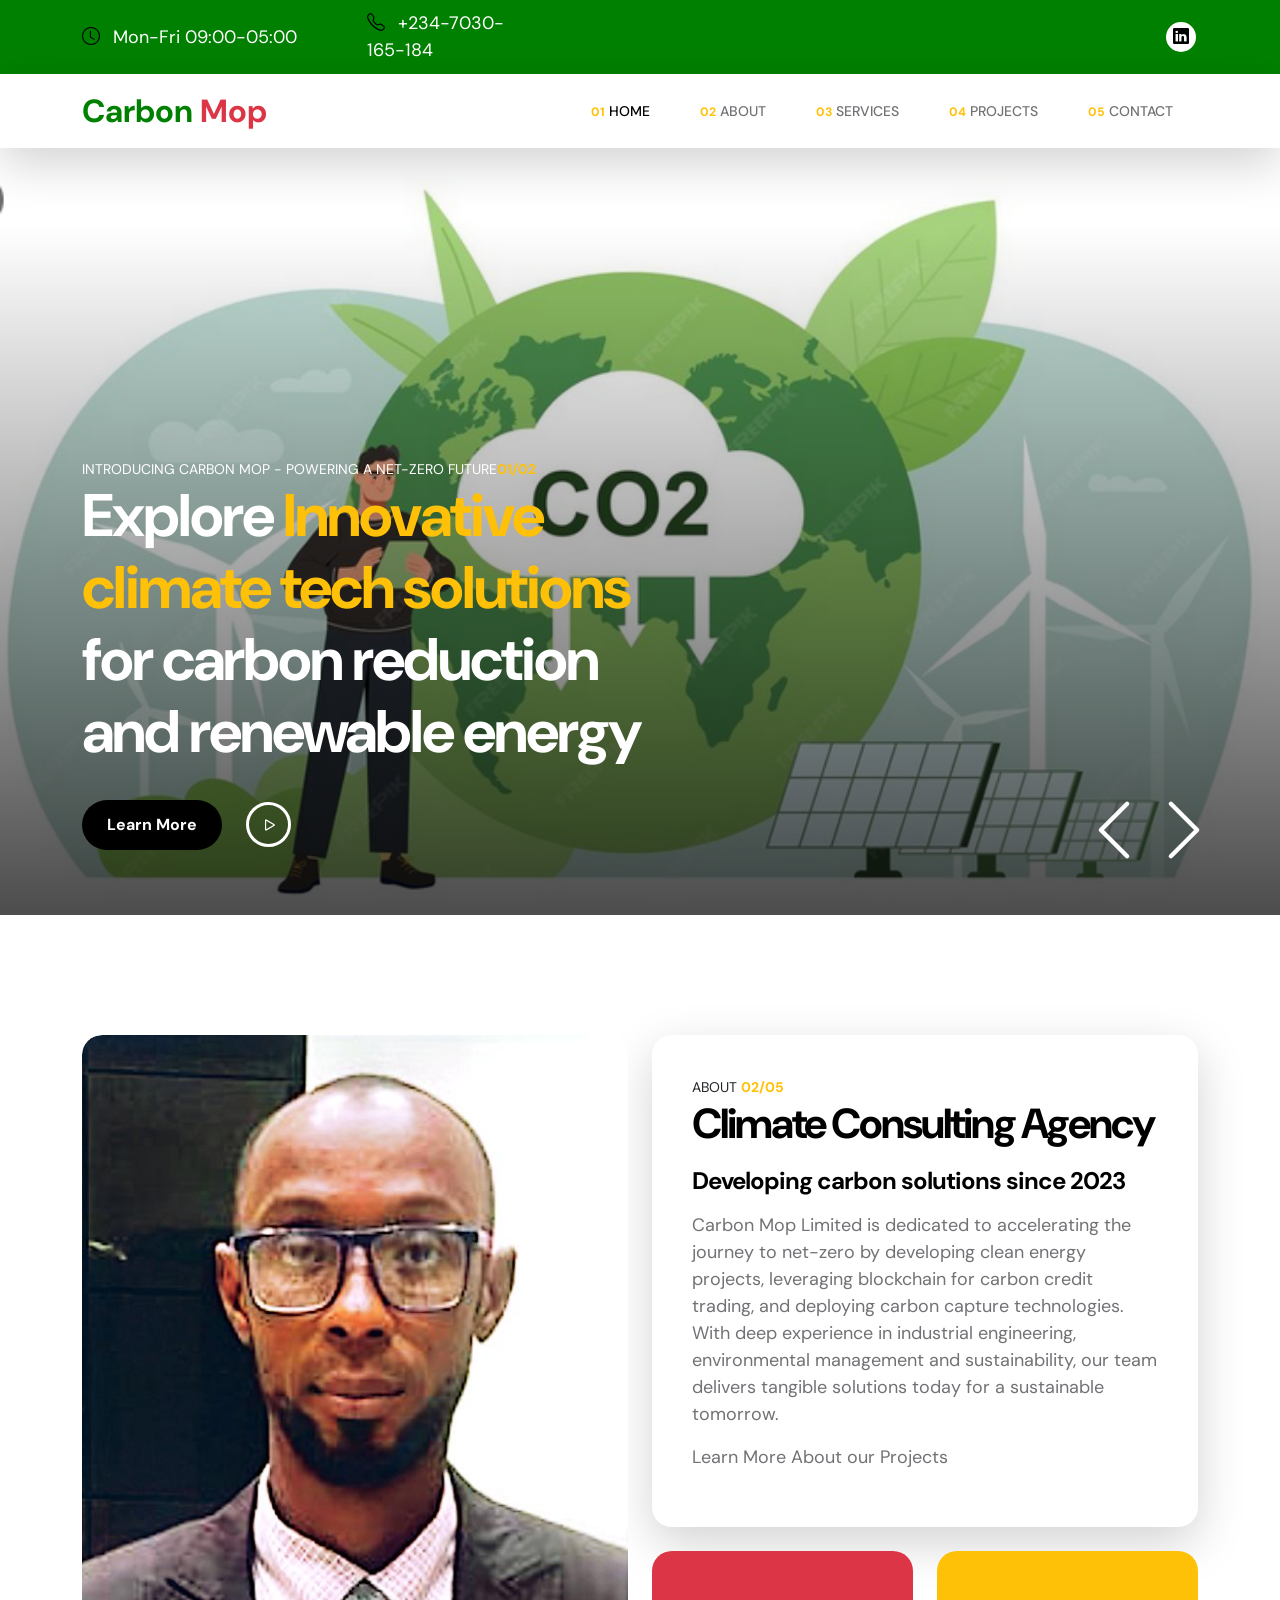
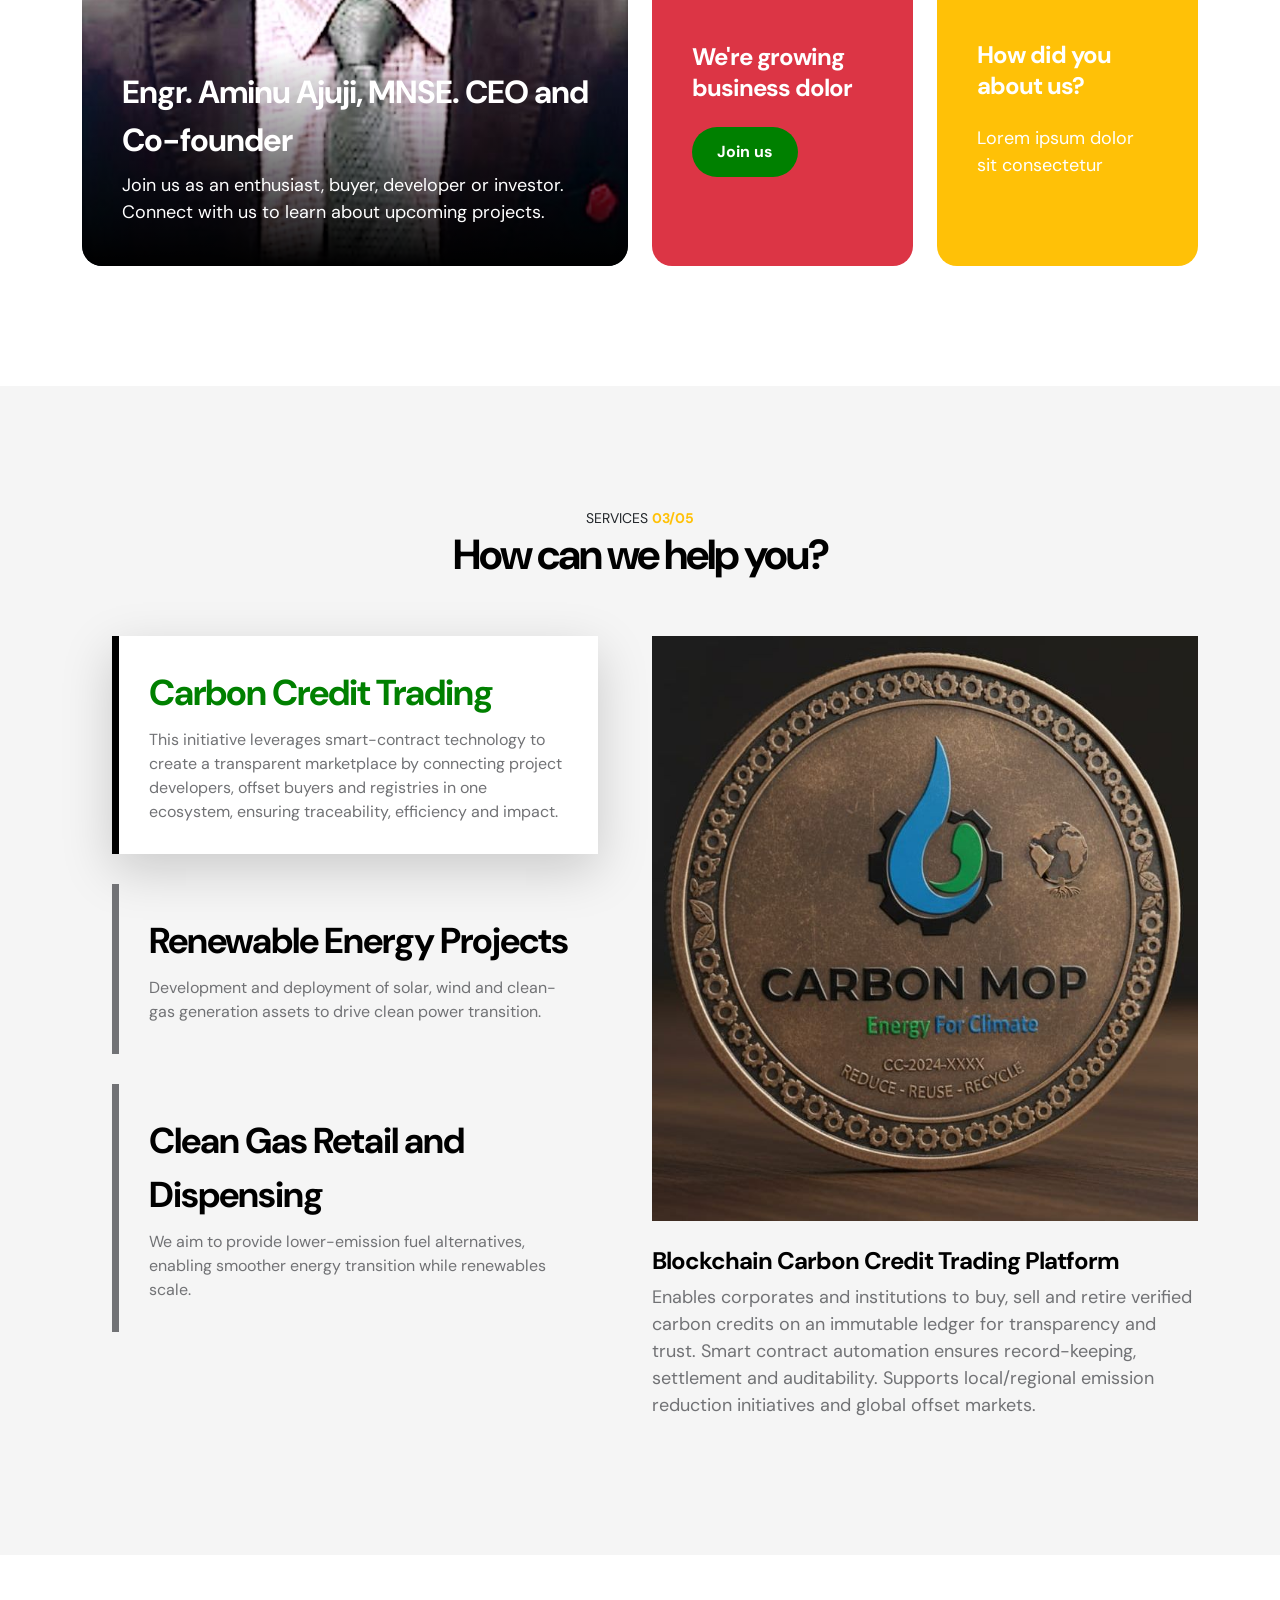
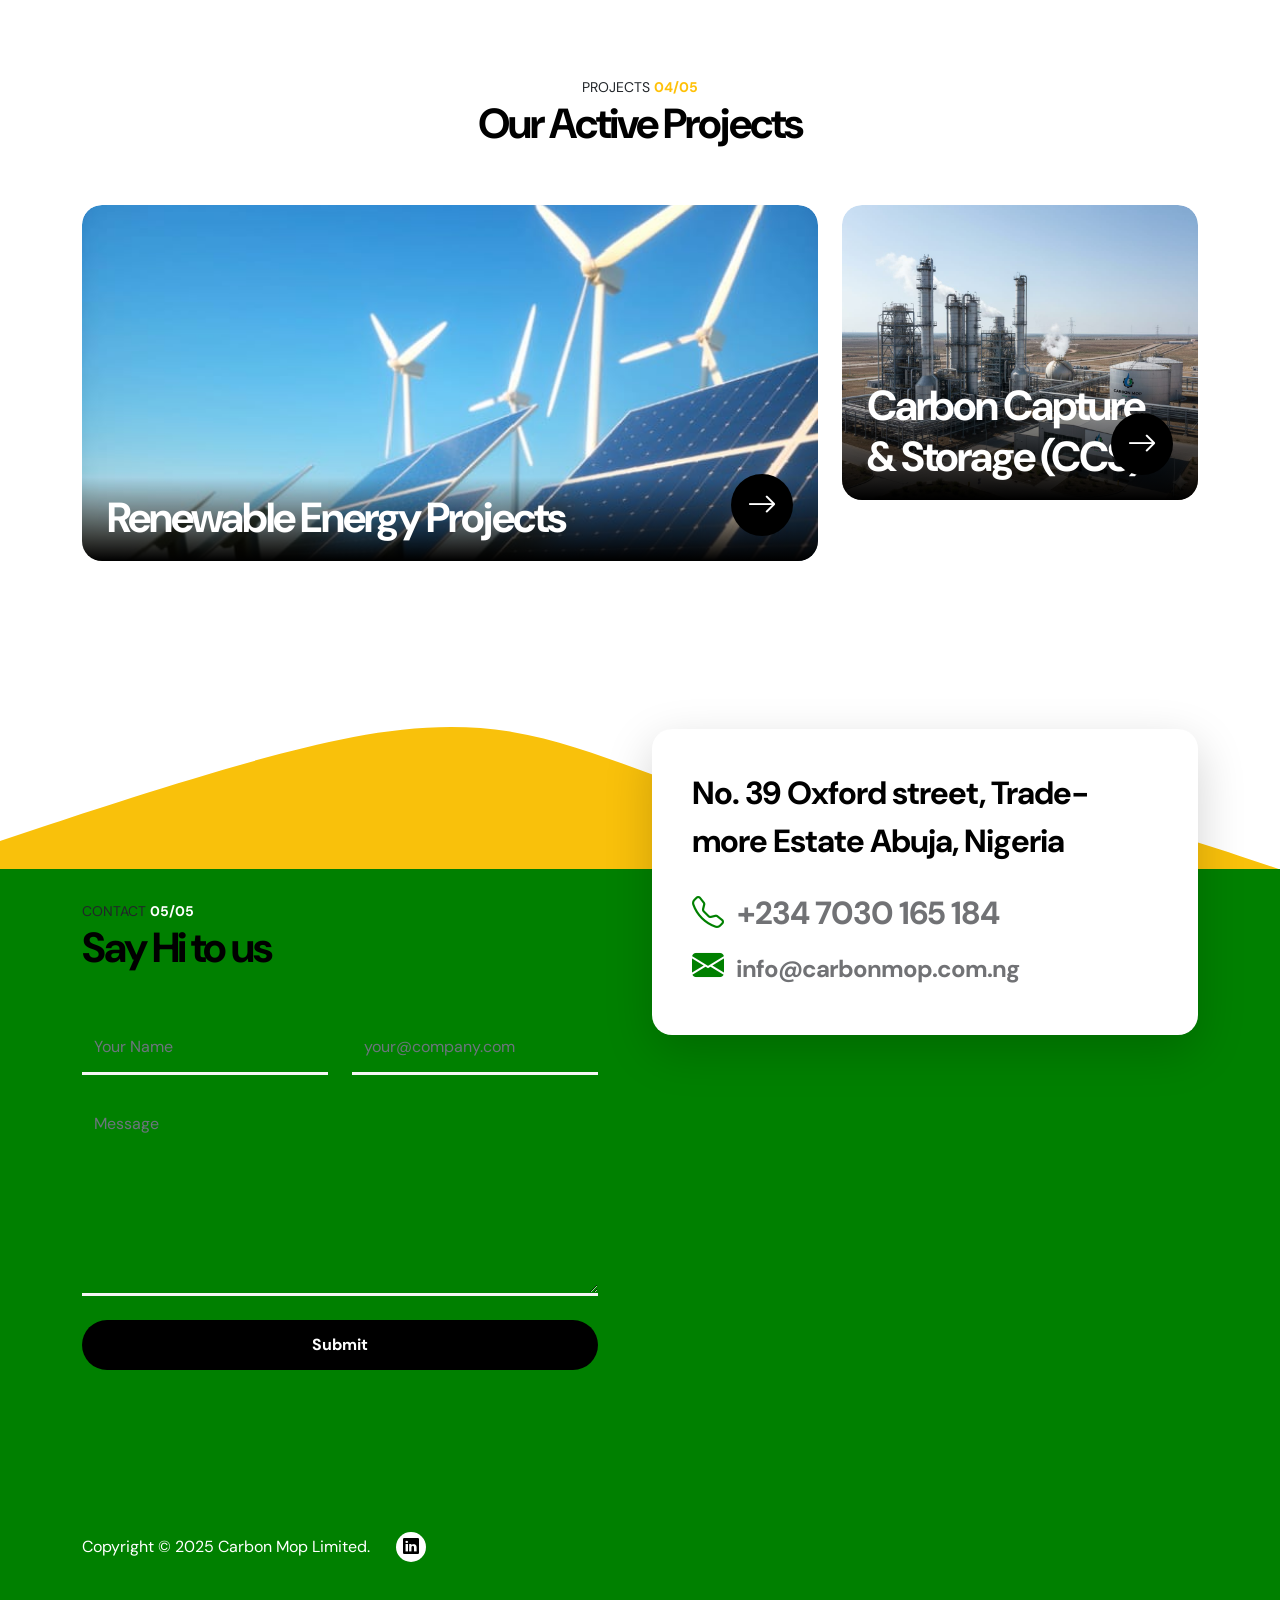
==== index.html @ 1a1d54b8 "Add files via upload" ====
<!doctype html>
<html lang="en">
    <head>
        <meta charset="utf-8">
        <meta name="viewport" content="width=device-width, initial-scale=1">

        <meta name="description" content="">
        <meta name="author" content="Tooplate">

        <title>Carbon MOP Limited</title>

        <!-- CSS FILES -->
        <link rel="preconnect" href="https://fonts.googleapis.com">
        
        <link rel="preconnect" href="https://fonts.gstatic.com" crossorigin>
        
        <link href="https://fonts.googleapis.com/css2?family=DM+Sans:wght@400;500;700&display=swap" rel="stylesheet">

        <link href="css/bootstrap.min.css" rel="stylesheet">

        <link href="css/bootstrap-icons.css" rel="stylesheet">

        <link href="css/magnific-popup.css" rel="stylesheet">

        <link href="css/tooplate-waso-strategy.css" rel="stylesheet">
        
<!--


-->

    </head>
    
    <body id="section_1">

        <header class="site-header">
            <div class="container">
                <div class="row align-items-center">

                    <div class="col-lg-3 col-md-5 col-7">
                        <p class="text-white mb-0">
                            <i class="bi-clock site-header-icon me-2"></i>
                            Mon-Fri 09:00-05:00
                        </p>
                    </div>

                    <div class="col-lg-2 col-md-3 col-5">
                        <p class="text-white mb-0">
                            <a href="tel: +2347030165184" class="text-white">
                                <i class="bi-telephone site-header-icon me-2"></i>
                                +234-7030-165-184
                            </a>
                        </p>
                    </div>

                    <div class="col-lg-3 col-md-3 col-12 ms-auto">
                        <ul class="social-icon">
                           

                            <li><a href="https://www.linkedin.com/company/carbon-mop-limited/" class="social-icon-link bi-linkedin"></a></li>

                         <!--   <li><a href="https://twitter.com/minthu" class="social-icon-link bi-twitter"></a></li>
								 <li><a href="https://facebook.com/tooplate" class="social-icon-link bi-facebook"></a></li>

                            <li><a href="https://www.youtube.com/tooplate" class="social-icon-link bi-youtube"></a></li>-->
                        </ul>
                    </div>

                </div>
            </div>
        </header>

        <nav class="navbar navbar-expand-lg bg-white shadow-lg">
            <div class="container">

                <a href="#" class="navbar-brand">Carbon <span class="text-danger">Mop</span></a>

                <button class="navbar-toggler" type="button" data-bs-toggle="collapse" data-bs-target="#navbarNav" aria-controls="navbarNav" aria-expanded="false" aria-label="Toggle navigation">
                    <span class="navbar-toggler-icon"></span>
                </button>

                <div class="collapse navbar-collapse" id="navbarNav">
                    <ul class="navbar-nav ms-auto">
                        <li class="nav-item">
                            <a class="nav-link click-scroll" href="#section_1"><small class="small-title"><strong class="text-warning">01</strong></small> Home</a>
                        </li>

                        <li class="nav-item">
                            <a class="nav-link click-scroll" href="#section_2"><small class="small-title"><strong class="text-warning">02</strong></small> About</a>
                        </li>

                        <li class="nav-item">
                            <a class="nav-link click-scroll" href="#section_3"><small class="small-title"><strong class="text-warning">03</strong></small> Services</a>
                        </li>

                        <li class="nav-item">
                            <a class="nav-link click-scroll" href="file:///home/fauwaz/Documents/Websites/2130_waso_strategy/project-detail.html"><small class="small-title"><strong class="text-warning">04</strong></small> Projects</a>
                        </li>

                        <li class="nav-item">
                            <a class="nav-link click-scroll" href="#section_5"><small class="small-title"><strong class="text-warning">05</strong></small> Contact</a>
                        </li>
                    </ul>
                <div>
                        
            </div>
        </nav>

        <main>

            <section class="hero">
                <div class="container-fluid h-100">
                    <div class="row h-100">

                        <div id="carouselExampleCaptions" class="carousel carousel-fade hero-carousel slide" data-bs-ride="carousel">
                            <div class="carousel-inner">
                                <div class="carousel-item active">
                                    <div class="container position-relative h-100">
                                        <div class="carousel-caption d-flex flex-column justify-content-center">
                                            <small class="small-title">Introducing Carbon Mop - Powering a Net-Zero Future<strong class="text-warning">01/02</strong></small>

                                            <h1>Explore <span class="text-warning">Innovative climate tech solutions</span> for carbon reduction and renewable energy</h1>

                                            <div class="d-flex align-items-center mt-4">
                                                <a class="custom-btn btn custom-link" href="#section_3">Learn More</a>

                                                <a class="popup-youtube custom-icon d-flex ms-4" href="https://www.youtube.com/watch?v=AYaHuZ4BB6Y">
                                                    <i class="bi-play play-icon d-flex m-auto text-white"></i>
                                                </a>
                                            </div>
                                        </div>
                                    </div>

                                    <div class="carousel-image-wrap">
                                        <img src="images/slide/Screenshot From 2025-10-30 15-09-56.png" class="img-fluid carousel-image" alt="">
                                    </div>
                                </div>

                                <div class="carousel-item">
                                    <div class="container position-relative h-100">
                                        <div class="carousel-caption d-flex flex-column justify-content-center">
                                            <small class="small-title">Blockchain-Enabled Carbon Markets <strong class="text-warning">02/02</strong></small>

                                            <h1>Transparent. Secure. Scalable. <span class="text-warning">Trade carbon credits with confidence</span></h1>

                                            <div class="d-flex align-items-center mt-4">
                                                <a class="custom-btn btn custom-link" href="#section_3">Explore Capabilities</a>

                                                <a class="popup-youtube custom-icon d-flex ms-4" href="https://www.youtube.com/watch?v=VStvZjykQ00">
                                                    <i class="bi-play play-icon d-flex m-auto text-white"></i>
                                                </a>
                                            </div>
                                        </div>
                                    </div>
                                    
                                    <div class="carousel-image-wrap">
                                        <img src="images/slide/high-angle-two-stacks-coins-grass-with-jar-plants.jpg" class="img-fluid carousel-image" alt="">
                                    </div>
                                </div>

                                <button class="carousel-control-prev" type="button" data-bs-target="#carouselExampleCaptions" data-bs-slide="prev">
                                    <span class="carousel-control-prev-icon" aria-hidden="true"></span>
                                    <span class="visually-hidden">Previous</span>
                                </button>

                                <button class="carousel-control-next" type="button" data-bs-target="#carouselExampleCaptions" data-bs-slide="next">
                                    <span class="carousel-control-next-icon" aria-hidden="true"></span>
                                    <span class="visually-hidden">Next</span>
                                </button>
                            </div>
                        </div>

                    </div>
                </div>
            </section>


            <section class="about section-padding" id="section_2">
                <div class="container">
                    <div class="row">

                        <div class="col-lg-6 col-12 mb-5 mb-lg-0">
                            <div class="about-image-wrap h-100">
                                <img src="images/IMG-20251101-WA0003.jpg" class="img-fluid about-image" alt="">

                                <div class="about-image-info">
                                    <h4 class="text-white">Engr. Aminu Ajuji, MNSE. CEO and Co-founder</h4>

                                    <p class="text-white mb-0">Join us as an enthusiast, buyer, developer or investor. Connect with us to learn about upcoming projects.</p>
                                </div>
                            </div>
                        </div>

                        <div class="col-lg-6 col-12 d-flex flex-column">
                            <div class="about-thumb bg-white shadow-lg">
                                
                                <div class="about-info">
                                    <small class="small-title">About <strong class="text-warning">02/05</strong></small>

                                    <h2 class="mb-3">Climate Consulting Agency</h2>

                                    <h5 class="mb-3"> Developing carbon solutions since 2023</h5>

                                    <p>Carbon Mop Limited is dedicated to accelerating the journey to net-zero by developing clean energy projects, leveraging blockchain for carbon credit trading, and deploying carbon capture technologies. With deep experience in industrial engineering, environmental management and sustainability, our team delivers tangible solutions today for a sustainable tomorrow.</p>

                                    <p> <a href="project-detail.html">Learn More About our Projects</a></p>
                                </div>
                            </div>

                            <div class="row h-100">
                                <div class="col-lg-6 col-6">
                                    <div class="about-thumb d-flex flex-column justify-content-center bg-danger mb-lg-0 h-100">
                                        
                                        <div class="about-info">
                                            <h5 class="text-white mb-4">We're growing business dolor</h5>

                                            <a class="custom-btn btn custom-bg-primary" href="#section_3">Join us</a>
                                        </div>
                                    </div>
                                </div>

                                <div class="col-lg-6 col-6">
                                    <div class="about-thumb d-flex flex-column justify-content-center bg-warning mb-lg-0 h-100">
                                        
                                        <div class="about-info">
                                            <h5 class="text-white mb-4">How did you about us?</h5>

                                            <p class="text-white mb-0">Lorem ipsum dolor sit consectetur</p>
                                        </div>
                                    </div>
                                </div>
                            </div>
                        </div>

                    </div>
                </div>
            </section>

            <section class="services section-padding" id="section_3">
                <div class="container">
                    <div class="row">

                        <div class="col-lg-10 col-12 text-center mx-auto mb-5">
                            <small class="small-title">Services <strong class="text-warning">03/05</strong></small>

                            <h2>How can we help you?</h2>

                        </div>

                        <div class="col-lg-6 col-12">
                            <nav>
                                <div class="nav nav-tabs flex-column align-items-baseline" id="nav-tab" role="tablist">
                                    <button class="nav-link active" id="nav-business-tab" data-bs-toggle="tab" data-bs-target="#nav-business" type="button" role="tab" aria-controls="nav-business" aria-selected="true">
                                        <h3> Carbon Credit Trading </h3>

                                        <span>This initiative leverages smart-contract technology to create a transparent marketplace by connecting project developers, offset buyers and registries in one ecosystem, ensuring traceability, efficiency and impact.</span>
                                    </button>

                                    <button class="nav-link" id="nav-strategy-tab" data-bs-toggle="tab" data-bs-target="#nav-strategy" type="button" role="tab" aria-controls="nav-strategy" aria-selected="false">
                                        <h3>Renewable Energy Projects</h3>
                                        
                                        <span>Development and deployment of solar, wind and clean-gas generation assets to drive clean power transition.</span>
                                    </button>

                                    <button class="nav-link" id="nav-video-tab" data-bs-toggle="tab" data-bs-target="#nav-video" type="button" role="tab" aria-controls="nav-video" aria-selected="false">
                                        <h3>Clean Gas Retail and Dispensing</h3>
                                        
                                        <span>We aim to provide lower-emission fuel alternatives, enabling smoother energy transition while renewables scale.</span>
                                    </button>
                                </div>
                            </nav>
                        </div>

                        <div class="col-lg-6 col-12">
                            <div class="tab-content" id="nav-tabContent">
                                <div class="tab-pane fade show active" id="nav-business" role="tabpanel" aria-labelledby="nav-intro-tab">
                                    <img src="images/services/IMG-20251030-WA0001~2.jpg" class="img-fluid" alt="">

                                    <h5 class="mt-4 mb-2">Blockchain Carbon Credit Trading Platform</h5>

                                    <p>Enables corporates and institutions to buy, sell and retire verified carbon credits on an immutable ledger for transparency and trust.

										Smart contract automation ensures record-keeping, settlement and auditability.

										Supports local/regional emission reduction initiatives and global offset markets.</p>

                                    <ul>
                                        
                                    </ul>
                                </div>

                                <div class="tab-pane fade show" id="nav-strategy" role="tabpanel" aria-labelledby="nav-strategy-tab">
                                    <img src="images/services/renewable-energy.jpg" class="img-fluid" alt="">

                                    <h5 class="mt-4 mb-2">Renewable Energy </h5>

                                    <div class="row">
                                        <div class="col-lg-6 col-12">
                                            <p>We identify opportunities, manage permitting and financing, build and operate renewable and clean energy projects from concept to commissioning.</p>
                                        </div>

                                        <div class="col-lg-6 col-12">
                                            <p>We partner with industrial users and communities to deliver resilient, low-carbon energy infrastructure.</p>
                                        </div>
                                    </div>
                                </div>

                                <div class="tab-pane fade show" id="nav-video" role="tabpanel" aria-labelledby="nav-video-tab">
                                    <img src="images/services/clean-gas-retail.jpg" class="img-fluid" alt="">

                                    <h5 class="mt-4 mb-2">Clean Gas Retailing</h5>

                                    <p>By providing lower-emission fuel alternatives, enabling smoother energy transition while renewables scale.</p>
                                </div>


                            </div>
                        </div>

                    </div>
                </div>
            </section>

            <section class="projects section-padding pb-0" id="section_4">
                <div class="container">
                    <div class="row">

                        <div class="col-lg-10 col-12 text-center mx-auto mb-5">
                            <small class="small-title">Projects <strong class="text-warning">04/05</strong></small>

                            <h2>Our Active Projects </h2>
                        </div>
						<!--
                        <div class="col-lg-4 col-12">
                            <div class="projects-thumb projects-thumb-small">
                                <a href="project-detail.html">
                                    <img src="images/projects/pj-gal-szabo-CIXXIWxxec4-unsplash.jpg" class="img-fluid projects-image" alt="">
                                    
                                    <div class="projects-info">
                                        <div class="projects-title-wrap">
                                            <small class="projects-small-title">Business</small>

                                            <h2 class="projects-title">MCL Group</h2>
                                        </div>

                                        <div class="projects-btn-wrap mt-4">
                                            <span class="custom-btn btn">
                                                <i class="bi-arrow-right"></i>
                                            </span>
                                        </div>
                                    </div>
                                </a>
                            </div>
                        </div>

                        <div class="col-lg-4 col-12">
                            <div class="projects-thumb projects-thumb-small">
                                <a href="project-detail.html">
                                    <img src="images/projects/team-fredi-FN3vmVee2sI-unsplash.jpg" class="img-fluid projects-image" alt="">
                                    
                                    <div class="projects-info">
                                        <div class="projects-title-wrap">
                                            <small class="projects-small-title">Strategy Planning</small>

                                            <h2 class="projects-title">Fredi</h2>
                                        </div>

                                        <div class="projects-btn-wrap mt-4">
                                            <span class="custom-btn btn" href="project-detail.html">
                                                <i class="bi-arrow-right"></i>
                                            </span>
                                        </div>
                                    </div>
                                </a>
                            </div>
                        </div>

                        <div class="col-lg-4 col-12">
                            <div class="projects-thumb projects-thumb-small">
                                <a href="project-detail.html">
                                    <img src="images/projects/vmsign-x9yGe7wnvKQ-unsplash.jpg" class="img-fluid projects-image" alt="">
                                    
                                    <div class="projects-info">
                                        <div class="projects-title-wrap">
                                            <small class="projects-small-title">Video Content</small>

                                            <h2 class="projects-title">Banana</h2>
                                        </div>

                                        <div class="projects-btn-wrap mt-4">
                                            <span class="custom-btn btn" href="project-detail.html">
                                                <i class="bi-arrow-right"></i>
                                            </span>
                                        </div>
                                    </div>
                                </a>
                            </div>
                        </div>-->

                        <div class="col-lg-8 col-12">
                            <div class="projects-thumb projects-thumb-large">
                                <a href="project-detail.html">
                                    <img src="images/projects/renewable-energy.jpg" class="img-fluid projects-image" alt="">
                                    
                                    <div class="projects-info">
                                        <div class="projects-title-wrap">
                                            <small class="projects-small-title"></small>

                                            <h2 class="projects-title">Renewable Energy Projects</h2>
                                        </div>

                                        <div class="projects-btn-wrap mt-4">
                                            <span class="custom-btn btn" href="project-detail.html">
                                                <i class="bi-arrow-right"></i>
                                            </span>
                                        </div>
                                    </div>
                                </a>
                            </div>
                        </div>

                        <div class="col-lg-4 col-12">
                            <div class="projects-thumb projects-thumb-small">
                                <a href="project-detail.html">
                                    <img src="images/projects/carbon-capture-storage.jpg" class="img-fluid projects-image" alt="">
                                    
                                    <div class="projects-info">
                                        <div class="projects-title-wrap">
                                            <small class="projects-small-title"></small>

                                            <h2 class="projects-title">Carbon Capture & Storage (CCS)</h2>
                                        </div>

                                        <div class="projects-btn-wrap mt-4">
                                            <span class="custom-btn btn" href="project-detail.html">
                                                <i class="bi-arrow-right"></i>
                                            </span>
                                        </div>
                                    </div>
                                </a>
                            </div>
                        </div>

                    </div>
                </div>
            </section>

            <section class="contact" id="section_5">

            <svg xmlns="http://www.w3.org/2000/svg" viewBox="0 0 1440 320"><path fill="#f9c10b" fill-opacity="1" d="M0,288L48,272C96,256,192,224,288,197.3C384,171,480,149,576,165.3C672,181,768,235,864,250.7C960,267,1056,245,1152,250.7C1248,256,1344,288,1392,304L1440,320L1440,320L1392,320C1344,320,1248,320,1152,320C1056,320,960,320,864,320C768,320,672,320,576,320C480,320,384,320,288,320C192,320,96,320,48,320L0,320Z"></path></svg>

                <div class="contact-container-wrap">
                    <div class="container">
                        <div class="row">

                            <div class="col-lg-6 col-12">
                                <form class="custom-form contact-form" action="" method="post" role="form">
                                    <small class="small-title">Contact <strong class="text-white">05/05</strong></small>

                                    <h2 class="mb-5">Say Hi to us</h2>

                                    <div class="row">
                                        <div class="col-lg-6 col-md-6 col-12">                                    
                                            <input type="text" name="name" id="name" class="form-control" placeholder="Your Name" required="">
                                        </div>

                                        <div class="col-lg-6 col-md-6 col-12">         
                                            <input type="email" name="email" id="email" pattern="[^ @]*@[^ @]*" class="form-control" placeholder="your@company.com" required="">
                                        </div>

                                        <div class="col-12">
                                            <textarea class="form-control" rows="7" id="message" name="message" placeholder="Message"></textarea>

                                            <button type="submit" class="form-control">Submit</button>
                                        </div>

                                    </div>
                                </form>
                            </div>

                            <div class="col-lg-6 col-12">
                                <div class="contact-thumb">
                                    
                                    <div class="contact-info bg-white shadow-lg">
                                        <h4 class="mb-4">No. 39 Oxford street, Trade-more Estate Abuja, Nigeria</h4>

                                        <h4 class="mb-2">
                                            <a href="tel: +2347030165184">
                                                <i class="bi-telephone contact-icon me-2"></i>
                                                +234 7030 165 184
                                            </a>
                                        </h4>

                                        <h5>
                                            <a href="mailto:trustaminu@gmail.com" class="footer-link">
                                                <i class="bi-envelope-fill contact-icon me-2"></i>
                                                info@carbonmop.com.ng
                                            </a>
                                        </h5>
                                        
                                        <!-- Copy "embed a map" HTML code from any point on Google Maps -> Share Link  -->
                                        
                                       <!-- <iframe class="google-map mt-4" src="https://www.google.com/maps/embed?pb=!1m18!1m12!1m3!1d4063.103580426464!2d-83.0264337484065!3d42.33402597908653!2m3!1f0!2f0!3f0!3m2!1i1024!2i768!4f13.1!3m3!1m2!1s0x883b2cce05ddf4f1%3A0xcc0559eb3fda00c9!2sDetroit%20Riverwalk%2C%20Detroit%2C%20MI!5e1!3m2!1sen!2sus!4v1657814406289!5m2!1sen!2sus" width="100%" height="300" allowfullscreen="" loading="lazy"></iframe>-->
                                        
                                    </div>
                                </div>
                            </div>

                        </div>
                    </div>
                </div>
            </section>

        </main>

        <footer class="site-footer">
            <div class="container">
                <div class="row">
                        
                    <div class="col-lg-6 col-12">
                        <div class="site-footer-wrap d-flex align-items-center">
                            <p class="copyright-text mb-0 me-4">Copyright © 2025 Carbon Mop Limited.</p>

                            <ul class="social-icon">
                                <li><a href="https://www.linkedin.com/company/carbon-mop-limited/" class="social-icon-link bi-linkedin"></a></li>

                            
                            </ul>
                            
                        </div>
                    </div>
                    
                    <div class="col-lg-6 col-12">
                    
                    </div>

                </div>
            </div>
        </footer>

        <!-- JAVASCRIPT FILES -->
        <script src="js/jquery.min.js"></script>
        <script src="js/bootstrap.min.js"></script>
        <script src="js/jquery.sticky.js"></script>
        <script src="js/jquery.magnific-popup.min.js"></script>
        <script src="js/magnific-popup-options.js"></script>
        <script src="js/click-scroll.js"></script>
        <script src="js/custom.js"></script>

    </body>
</html>
---- css/tooplate-waso-strategy.css ----
/*

Tooplate 2130 Waso Strategy

https://www.tooplate.com/view/2130-waso-strategy

Free Bootstrap 5 HTML Template

*/


/*---------------------------------------
  CUSTOM PROPERTIES ( VARIABLES )   
       
       --primary-color:                #f9c10b;
        --secondary-color:              #dc3545;
     
-----------------------------------------*/
:root {
  --white-color:                  #ffffff;
  --primary-color:                #008000;
  --secondary-color:              #000000;
  --section-bg-color:             #f5f5f5;
  --dark-color:                   #000000;
  --p-color:                      #717275;

  --body-font-family:             'DM Sans', sans-serif;

  --h1-font-size:                 60px;
  --h2-font-size:                 42px;
  --h3-font-size:                 36px;
  --h4-font-size:                 32px;
  --h5-font-size:                 24px;
  --h6-font-size:                 22px;
  --p-font-size:                  18px;
  --menu-font-size:               14px;
  --copyright-text-font-size:     16px;

  --font-weight-normal:           400;
  --font-weight-medium:           500;
  --font-weight-bold:             700;
}

body {
    background: var(--white-color);
    font-family: var(--body-font-family); 
}


/*---------------------------------------
  TYPOGRAPHY               
-----------------------------------------*/

h2,
h3,
h4,
h5,
h6 {
  color: var(--dark-color);
}

h1,
h2,
h3,
h4,
h5,
h6 {
  font-weight: var(--font-weight-bold);
  letter-spacing: -1px;
}

h1 {
  font-size: var(--h1-font-size);
  letter-spacing: -2px;
}

h2 {
  font-size: var(--h2-font-size);
  letter-spacing: -2px;
}

h3 {
  font-size: var(--h3-font-size);
  line-height: inherit;
}

h4 {
  font-size: var(--h4-font-size);
  line-height: inherit;
}

h5 {
  font-size: var(--h5-font-size);
  line-height: normal;
}

h6 {
  font-size: var(--h6-font-size);
}

p {
  color: var(--p-color);
  font-size: var(--p-font-size);
  font-weight: var(--font-weight-normal);
}

ul li {
  color: var(--p-color);
  font-size: var(--p-font-size);
  font-weight: var(--font-weight-normal);
}

a, 
button {
  touch-action: manipulation;
  transition: all 0.3s;
}

a {
  color: var(--p-color);
  text-decoration: none;
}

a:hover {
  color: var(--primary-color);
}

::selection {
  background: var(--primary-color);
  color: var(--white-color);
}

::-moz-selection {
  background: var(--primary-color);
  color: var(--white-color);
}

.section-hero ::selection,
.bg-warning ::selection {
  background: #f9d55c;
}

.section-padding {
  padding-top: 120px;
  padding-bottom: 120px;
}

.custom-border-radius {
  border-radius: 20px;
}

b,
strong {
  font-weight: var(--font-weight-bold);
}

.small-title {
  text-transform: uppercase;
}


/*---------------------------------------
  CUSTOM ICON               
-----------------------------------------*/
.custom-icon {
  display: inline-block;
  height: 45px;
  width: 45px;
  line-height: 45px;
  border: 3px solid var(--white-color);
  text-align: center;
  border-radius: 50%;
  font-size: 20px;
  position: relative;
}

.custom-icon::before,
.custom-icon::after {
  box-sizing: inherit;
  content: "";
  position: absolute;
  width: 100%;
  height: 100%;
  left: 0;
  top: 0;
  border-radius: 50%;
}

.custom-icon::before {
  border: 3px solid transparent;
}

.custom-icon::after {
  border: 0 solid transparent;
}

.custom-icon:hover {
  border-color: transparent;
}

.custom-icon:hover::before {
  border-top-color: var(--primary-color);
  border-right-color: var(--primary-color);
  border-bottom-color: var(--primary-color);
  transition: border-top-color .15s linear,border-right-color .15s linear .1s,border-bottom-color .15s linear .2s;
}

.custom-icon:hover::after {
  border-top: 3px solid var(--primary-color);
  border-left-width: 3px;
  border-right-width: 3px;
  transform: rotate(270deg);
  transition: transform .4s linear 0s,border-left-width 0s linear .35s;
}

.play-icon::before {
  position: relative;
  left: 1px;
}


/*---------------------------------------
  CUSTOM BUTTON               
-----------------------------------------*/
.custom-btn {
  background: var(--secondary-color);
  border-radius: 100px;
  color: var(--white-color);
  font-size: var(--copyright-text-font-size);
  font-weight: var(--font-weight-bold);
  padding: 12px 24px;
}

.custom-btn:hover {
  background: var(--primary-color);
  color: var(--white-color);
}

.custom-bg-primary {
  background: var(--primary-color);
}

.custom-bg-primary:hover {
  background: var(--white-color);
  color: var(--dark-color);
}


/*---------------------------------------
  NAVIGATION              
-----------------------------------------*/
.navbar {
  z-index: 9;
  right: 0;
  left: 0;
}

.navbar-brand {
  font-size: 32px;
  font-weight: var(--font-weight-bold);
  color: var(--primary-color);
}

.navbar-expand-lg .navbar-nav .nav-link {
  padding-right: 25px;
  padding-left: 25px;
}

.navbar-nav .nav-link {
  color: var(--p-color);
  font-size: var(--menu-font-size);
  font-weight: var(--font-weight-medium);
  text-transform: uppercase;
  padding-top: 15px;
  padding-bottom: 15px;
}

.navbar-nav .nav-link.active, 
.navbar-nav .nav-link:hover,
.projects-detail-page .navbar-nav .nav-link.active:hover {
  color: var(--secondary-color);
}

.projects-detail-page .navbar-nav .nav-link.active {
  color: var(--p-color);
}

.navbar-toggler {
  border: 0;
  padding: 0;
  cursor: pointer;
  margin: 0;
  width: 30px;
  height: 35px;
  outline: none;
}

.navbar-toggler:focus {
  outline: none;
  box-shadow: none;
}

.navbar-toggler[aria-expanded="true"] .navbar-toggler-icon {
  background: transparent;
}

.navbar-toggler[aria-expanded="true"] .navbar-toggler-icon:before,
.navbar-toggler[aria-expanded="true"] .navbar-toggler-icon:after {
  transition: top 300ms 50ms ease, -webkit-transform 300ms 350ms ease;
  transition: top 300ms 50ms ease, transform 300ms 350ms ease;
  transition: top 300ms 50ms ease, transform 300ms 350ms ease, -webkit-transform 300ms 350ms ease;
  top: 0;
}

.navbar-toggler[aria-expanded="true"] .navbar-toggler-icon:before {
  transform: rotate(45deg);
}

.navbar-toggler[aria-expanded="true"] .navbar-toggler-icon:after {
  transform: rotate(-45deg);
}

.navbar-toggler .navbar-toggler-icon {
  background: var(--dark-color);
  transition: background 10ms 300ms ease;
  display: block;
  width: 30px;
  height: 2px;
  position: relative;
}

.navbar-toggler .navbar-toggler-icon:before,
.navbar-toggler .navbar-toggler-icon:after {
  transition: top 300ms 350ms ease, -webkit-transform 300ms 50ms ease;
  transition: top 300ms 350ms ease, transform 300ms 50ms ease;
  transition: top 300ms 350ms ease, transform 300ms 50ms ease, -webkit-transform 300ms 50ms ease;
  position: absolute;
  right: 0;
  left: 0;
  background: var(--dark-color);
  width: 30px;
  height: 2px;
  content: '';
}

.navbar-toggler .navbar-toggler-icon::before {
  top: -8px;
}

.navbar-toggler .navbar-toggler-icon::after {
  top: 8px;
}

.breadcrumb-item.active {
  color: var(--primary-color);
}


/*---------------------------------------
  SITE HEADER              
-----------------------------------------*/
.site-header {
  background: var(--primary-color);
  padding-top: 10px;
  padding-bottom: 10px;
}

.site-header-icon {
  color: var(--dark-color);
}

.site-header .social-icon {
  text-align: right;
}


/*---------------------------------------
  HERO              
-----------------------------------------*/
.hero {
  position: relative;
  height: calc(100vh - 133px);
}

.section-hero {
  background-image: url('../images/jason-goodman-MUZFKa_mttU-unsplash.jpg');
  background-repeat: no-repeat;
  background-position: center;
  background-size: cover;
  position: relative;
  height: auto;
  padding-top: 180px;
  padding-bottom: 180px;
}

.section-hero::before {
  content: "";
  background: linear-gradient(to top, var(--dark-color), transparent 90%);
  position: absolute;
  top: 0;
  right: 0;
  left: 0;
  width: 100%;
  height: 100%;
  pointer-events: none;
  opacity: 0.7;
}

.section-hero-text {
  position: relative;
}

.carousel {
  padding-right: 0;
  padding-left: 0;
}

.hero-carousel,
.carousel-inner,
.carousel-item {
  height: 100%;
}

.carousel-image-wrap::before {
  content: "";
  background: linear-gradient(to top, var(--dark-color), transparent 90%);
  position: absolute;
  z-index: 2;
  top: 0;
  right: 0;
  left: 0;
  width: 100%;
  height: 100%;
  pointer-events: none;
  opacity: 0.7;
}

.carousel-caption {
  z-index: 9;
  top: 32%;
  bottom: 0;
  left: 0;
  text-align: left;
  width: 50%;
  margin-right: 12px;
  margin-left: 12px;
}

.carousel-image-wrap {
  position: absolute;
  top: 0;
  right: 0;
  bottom: 0;
  width: 100%;
  height: 100%;
  margin-left: auto;
}

.carousel-image {
  width: 100%;
  height: 100%;
  object-fit: cover;
}

.carousel-control-next, 
.carousel-control-prev {
  top: auto;
  bottom: 50px;
  opacity: 1;
}

.carousel-control-prev {
  left: auto;
  right: 70px;
}

.carousel-control-next-icon, 
.carousel-control-prev-icon {
  width: 70px;
  height: 70px;
}


/*---------------------------------------
  ABOUT              
-----------------------------------------*/
.about-image-wrap {
  border-radius: 20px;
  position: relative;
  overflow: hidden;
}

.about-image-info {
  background: linear-gradient(to top, var(--dark-color), transparent 90%);
  position: absolute;
  bottom: 0;
  right: 0;
  left: 0;
  padding: 40px;
}

.about-image {
  border-radius: 20px;
  width: 100%;
  height: 100%;
  object-fit: cover;
}

.about-thumb {
  background: var(--primary-color);
  border-radius: 20px;
  margin-bottom: 24px;
  padding: 40px;
}


/*---------------------------------------
  SERVICES              
-----------------------------------------*/
.services {
  background: var(--section-bg-color);
}

.nav-tabs {
  border-bottom: 0;
}

.nav-tabs .nav-link,
.nav-tabs .nav-link span {
  color: var(--p-color);
  display: block;
  text-align: left;
}

.nav-tabs .nav-link {
  border-radius: 0;
  border: 0;
  border-left: 7px solid var(--p-color);
  margin-right: 30px;
  margin-left: 30px;
  margin-bottom: 30px;
  padding: 30px;
  transition: all 0.3s ease-in-out;
}

.nav-tabs .nav-item.show .nav-link, 
.nav-tabs .nav-link.active,
.nav-tabs .nav-link:focus, 
.nav-tabs .nav-link:hover {
  border-left-color: var(--secondary-color);
  background: var(--white-color);
  box-shadow: 0 1rem 3rem rgba(0,0,0,.175);
}

.nav-tabs .nav-link.active h3,
.nav-tabs .nav-link:focus h3, 
.nav-tabs .nav-link:hover h3 {
  color: var(--primary-color);
}


/*---------------------------------------
  PROJECTS              
-----------------------------------------*/
.projects-thumb {
  border-radius: 20px;
  position: relative;
  overflow: hidden;
  margin-bottom: 24px;
  transition: all 0.3s;
  cursor: pointer;
}

.projects-thumb-large {
  min-height: 356px;
}

.projects-thumb:hover {
  background: var(--white-color);
  box-shadow: 0 1rem 3rem rgba(0,0,0,.175);
}

.projects-thumb:hover .projects-image {
  transform: scale(1.2);
}

.projects-thumb:hover .projects-title-wrap {
  padding-bottom: 30px;
}

.projects-thumb:hover .custom-btn,
.projects-btn-wrap .custom-btn:hover {
  background: var(--primary-color);
}

.projects-title-wrap {
  background: linear-gradient(to top, var(--dark-color), transparent 90%);
  position: absolute;
  bottom: 0;
  right: 0;
  left: 0;
  padding: 25px 25px 10px 25px;
  transition: all 0.2s;
}

.projects-small-title {
  color: var(--primary-color);
  text-transform: uppercase;
}

.projects-title {
  color: var(--white-color);
}

.projects-image {
  border-radius: 20px;
  width: 100%;
  height: auto;
  transition: all 0.3s;
}

.projects-thumb-large .projects-image {
  object-fit: cover;
  height: 100%;
}

.projects-btn-wrap {
  position: absolute;
  bottom: 25px;
  right: 25px;
}

.projects-btn-wrap .custom-btn {
  font-size: 30px;
  padding: 7.5px 15px;
}


/*---------------------------------------
  CONTACT INFO               
-----------------------------------------*/
.contact-thumb {
  position: relative;
  bottom: 140px;
  margin-bottom: -140px;
}

.contact-info {
  border-radius: 20px;
  padding: 40px;
}

.google-map {
  border-radius: 20px;
}

.contact-icon {
  color: var(--primary-color);
  font-size: var(--h4-font-size);
}


/*---------------------------------------
  CONTACT              
-----------------------------------------*/
.contact-container-wrap {
  background-color: var(--primary-color);
  padding-bottom: 120px;
}

.contact-form {
  margin-top: 30px;
  margin-right: 30px;
}


/*---------------------------------------
  CUSTOM FORM               
-----------------------------------------*/
.custom-form .form-control {
  background: transparent;
  box-shadow: none;
  border-radius: 0;
  border: 0;
  border-bottom: 3px solid var(--section-bg-color);
  margin-bottom: 24px;
  padding-top: 13px;
  padding-bottom: 13px;
  transition: all 0.3s;
  outline: none;
}

.custom-form .form-control:hover,
.custom-form .form-control:focus {
  background: var(--white-color);
}

.custom-form button[type="submit"] {
  background: var(--secondary-color);
  border-radius: 100px;
  border: 0;
  color: var(--white-color);
  font-weight: var(--font-weight-bold);
  transition: all 0.3s;
  margin-bottom: 0;
}

.custom-form button[type="submit"]:hover,
.custom-form button[type="submit"]:focus {
  background: var(--white-color);
  color: var(--dark-color);
}


/*---------------------------------------
  SITE FOOTER              
-----------------------------------------*/
.site-footer {
  background: var(--primary-color);
  padding-top: 40px;
  padding-bottom: 40px;
}

.site-footer .copyright-text {
  color: var(--white-color);
  font-size: var(--copyright-text-font-size);
}


/*---------------------------------------
  SOCIAL ICON               
-----------------------------------------*/
.social-icon {
  margin: 0;
  padding: 0;
}

.social-icon li {
  list-style: none;
  display: inline-block;
  vertical-align: top;
}

.social-icon-link {
  background: var(--white-color);
  border-radius: 20px;
  font-size: var(--copyright-text-font-size);
  color: var(--dark-color);
  display: inline-block;
  vertical-align: top;
  margin: 2px;
  width: 30px;
  height: 30px;
  line-height: 30px;
  text-align: center;
}

.social-icon-link:hover {
  color: var(--primary-color);
}


/*---------------------------------------
  RESPONSIVE STYLES               
-----------------------------------------*/
@media screen and (min-width: 1600px) {
  .projects-thumb-large {
    min-height: 416px;
  }
}

@media screen and (max-width: 1280px) {
  .contact svg {
    bottom: 0;
    margin-bottom: 0;
  }
}

@media screen and (max-width: 991px) {
  h1 {
    font-size: 48px;
  }

  h2 {
    font-size: 36px;
  }

  h3 {
    font-size: 32px;
  }

  h4 {
    font-size: 28px;
  }

  h5 {
    font-size: 20px;
  }

  h6 {
    font-size: 18px;
  }

  .section-padding {
    padding-top: 80px;
    padding-bottom: 80px;
  }

  .custom-btn {
    font-size: var(--copyright-text-font-size);
    padding: 8px 16px;
  }

  .navbar-expand-lg .navbar-nav .nav-link {
    padding-left: 0;
  }

  .navbar-nav .nav-link {
    padding-top: 10px;
    padding-bottom: 10px;
  }

  .site-header .social-icon {
    text-align: left;
    margin-top: 10px;
  }

  .carousel-caption {
    width: 100%;
  }

  .about-thumb {
    padding: 30px;
  }

  .about-image {
    height: auto;
    margin-bottom: 24px;
  }

  .contact-container-wrap {
    padding-bottom: 50px;
  }

  .contact-form {
    margin-right: 0;
    margin-top: 80px;
    margin-bottom: 50px;
  }

  .contact-thumb {
    bottom: 0;
    margin-bottom: 0;
  }

  .site-footer {
    text-align: center;
  }
}

@media screen and (max-width: 480px) {
  h1 {
    font-size: 38px;
  }

  h2 {
    font-size: 32px;
  }

  h3 {
    font-size: 28px;
  }

  h4 {
    font-size: 24px;
  }

  h5 {
    font-size: 20px;
  }

  .contact-icon {
    font-size: 24px;
  }

  .site-header p {
    font-size: 14px;
  }

  .carousel-control-next, 
  .carousel-control-prev {
    bottom: 20px;
  }

  .nav-tabs .nav-link {
    margin-right: 0;
    margin-left: 0;
    padding: 15px;
  }

  .contact-info {
    padding: 30px 25px;
  }

  .site-footer-wrap {
    flex-direction: column;
  }

  .copyright-text {
    padding-bottom: 10px;
  }
}
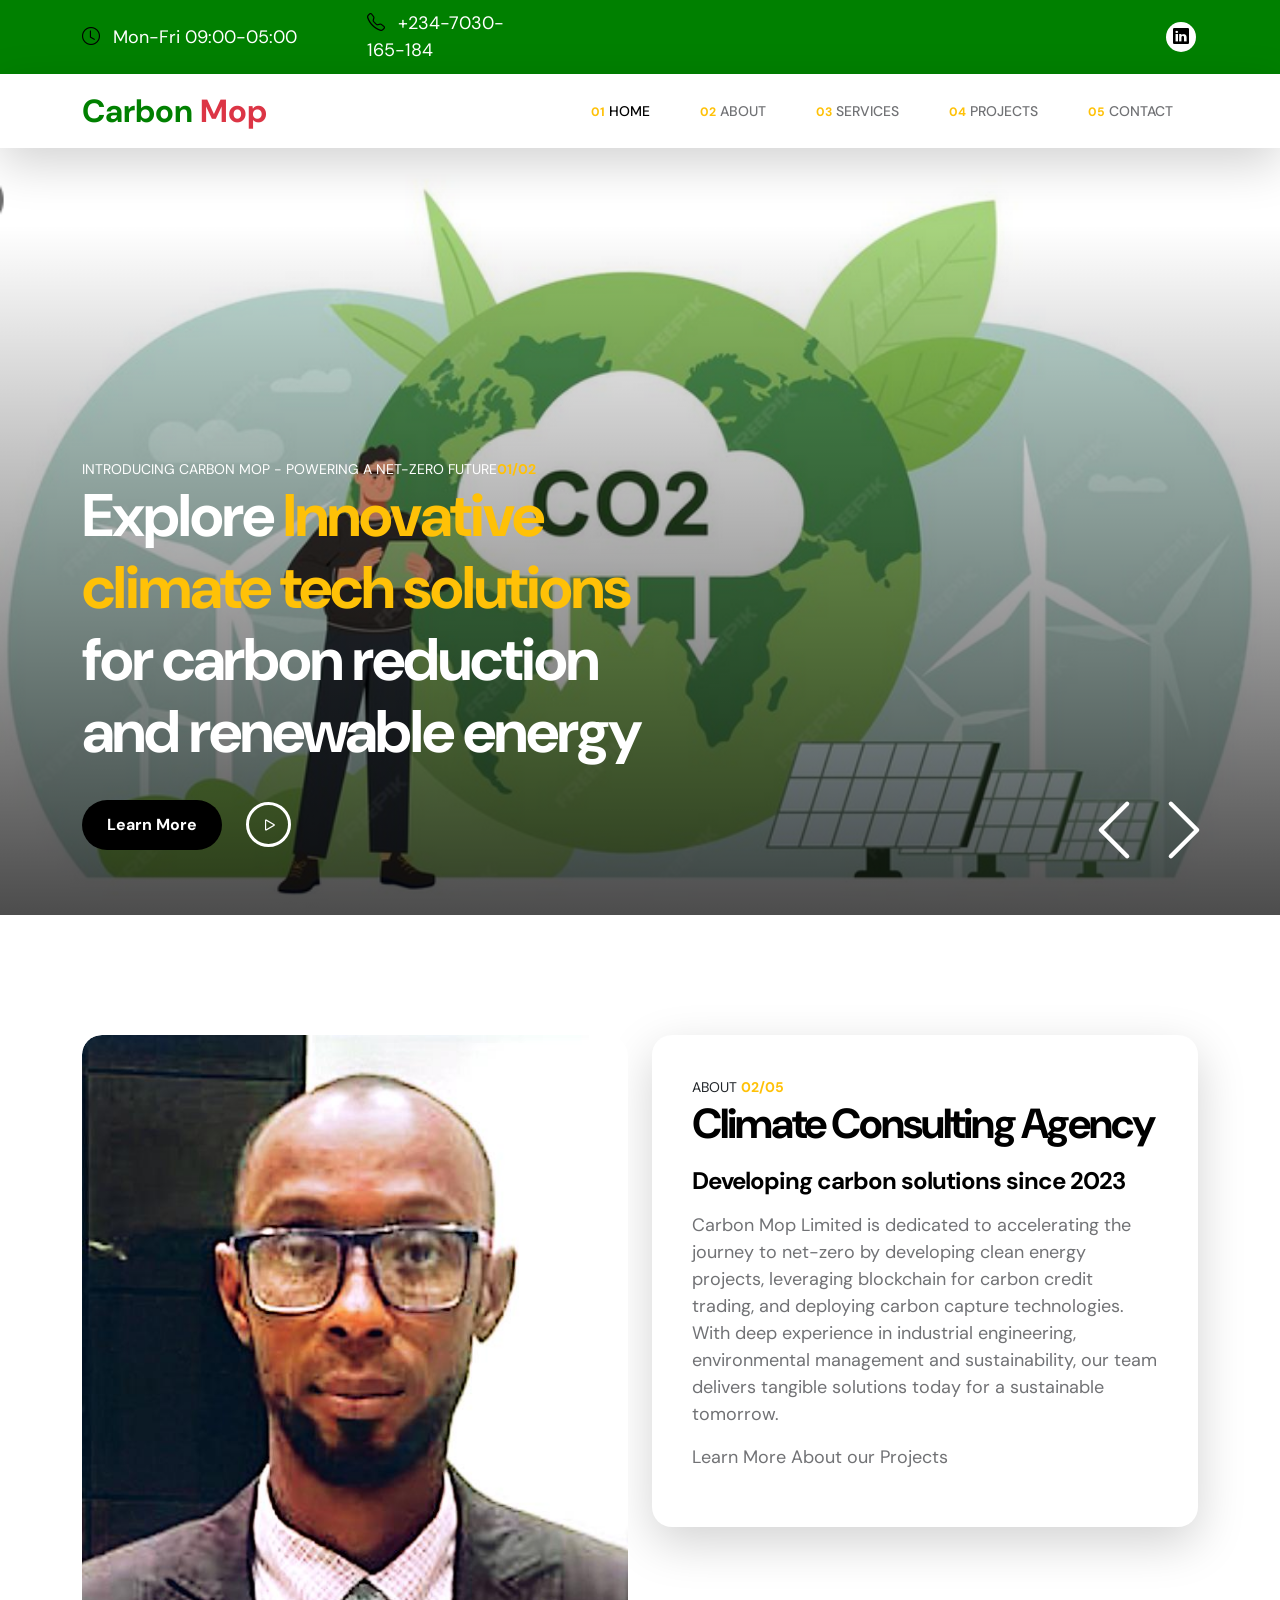
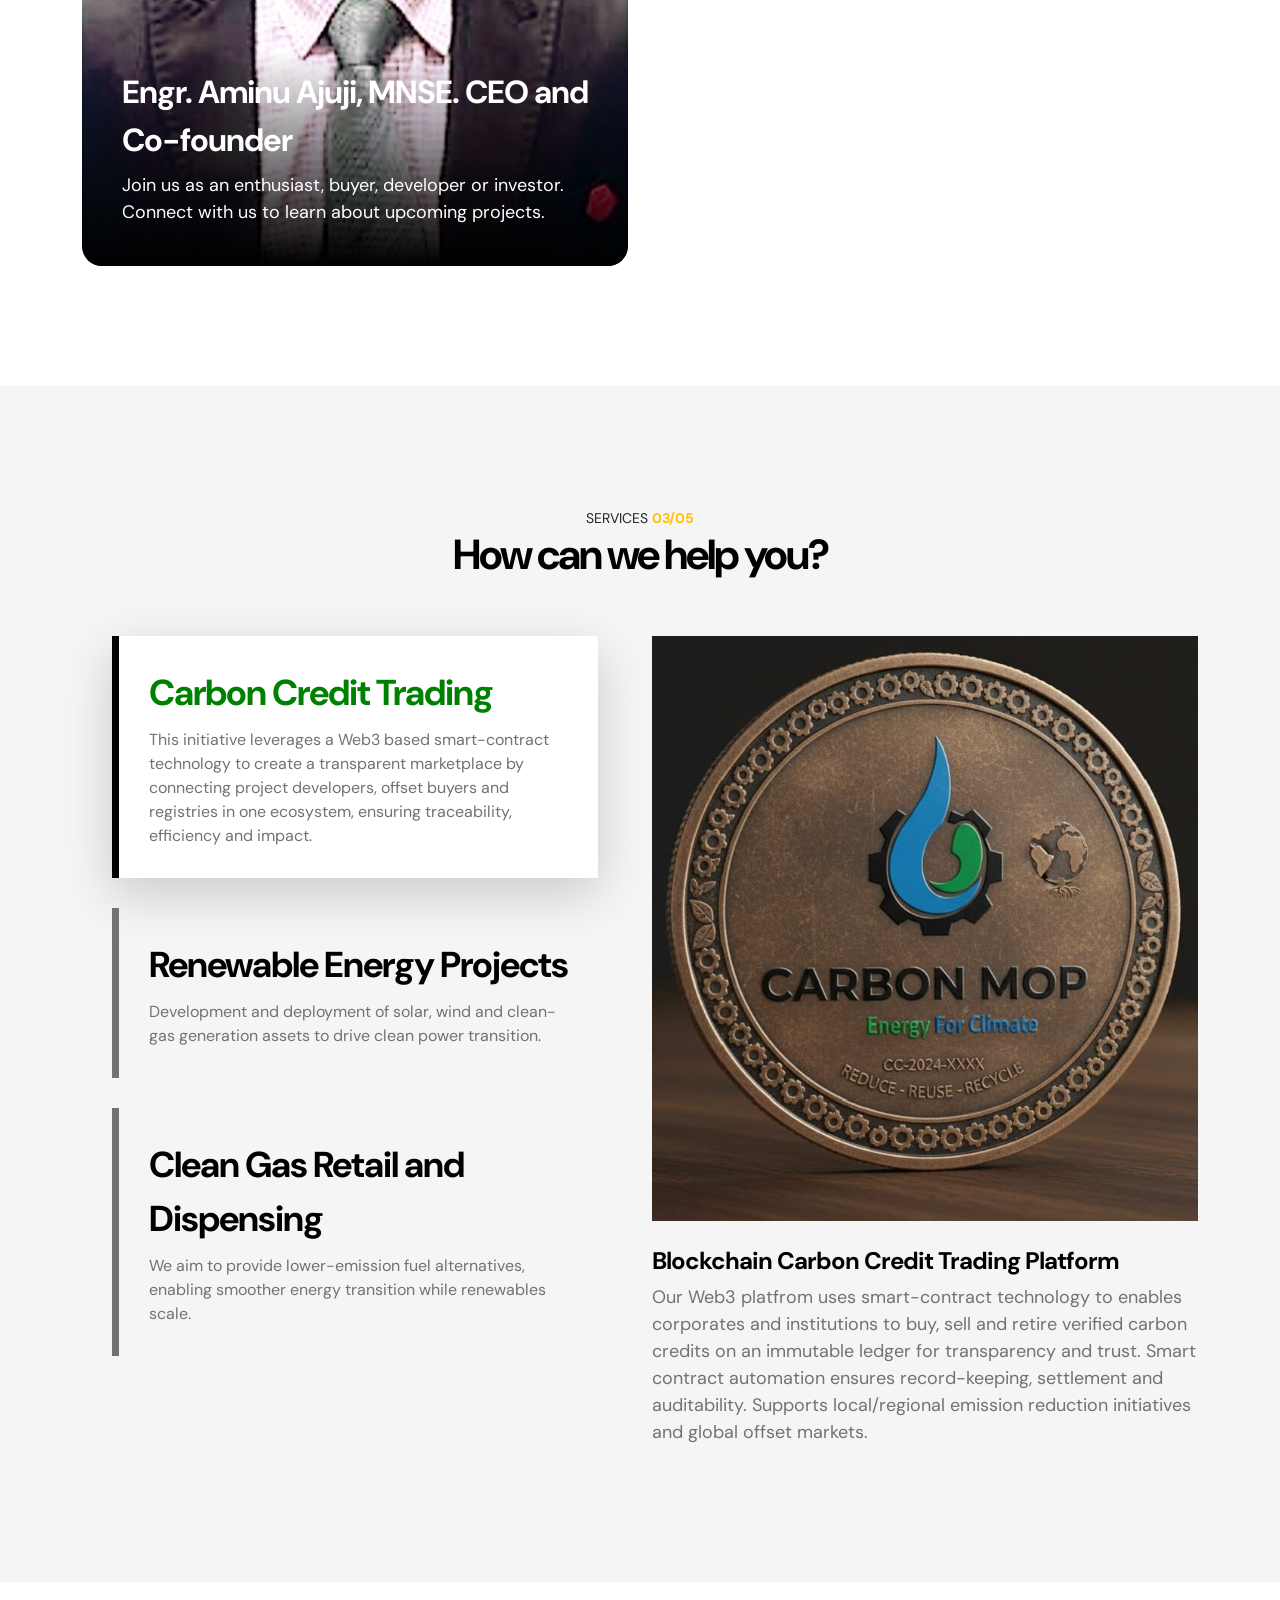
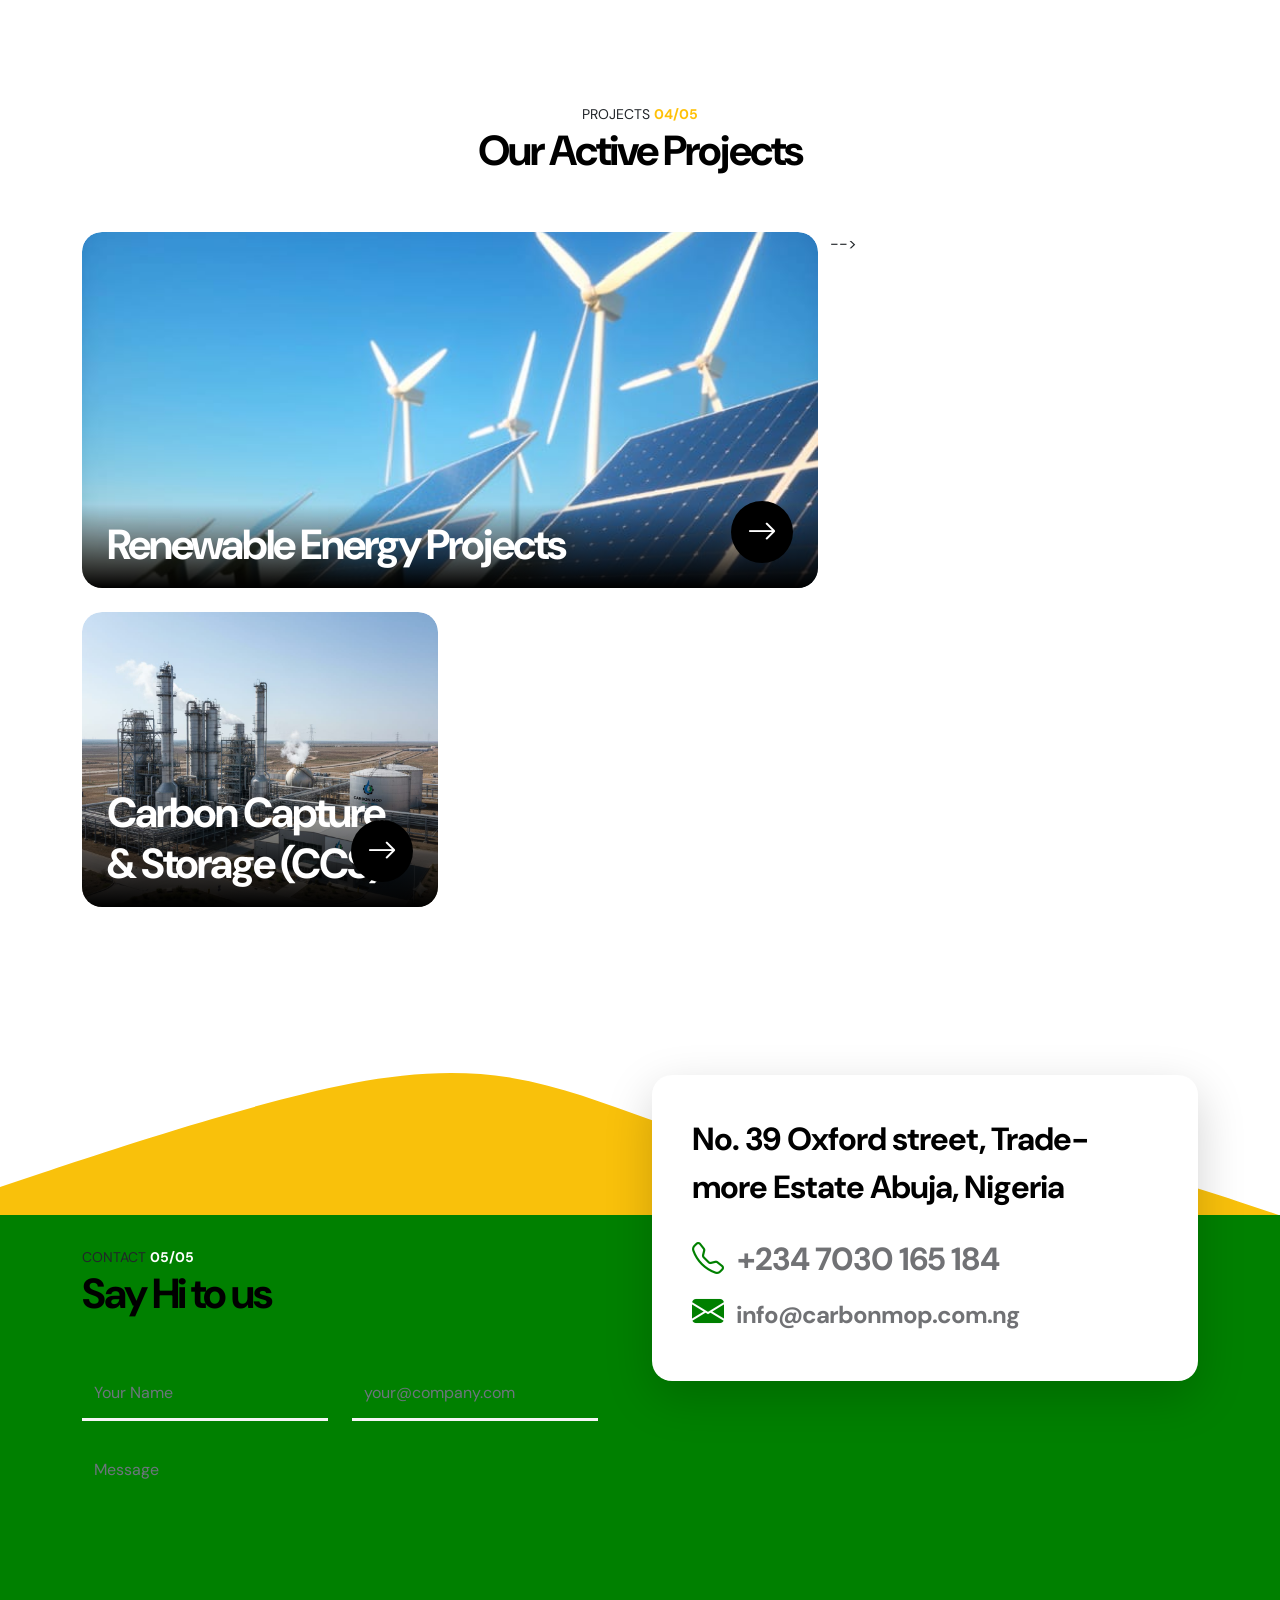
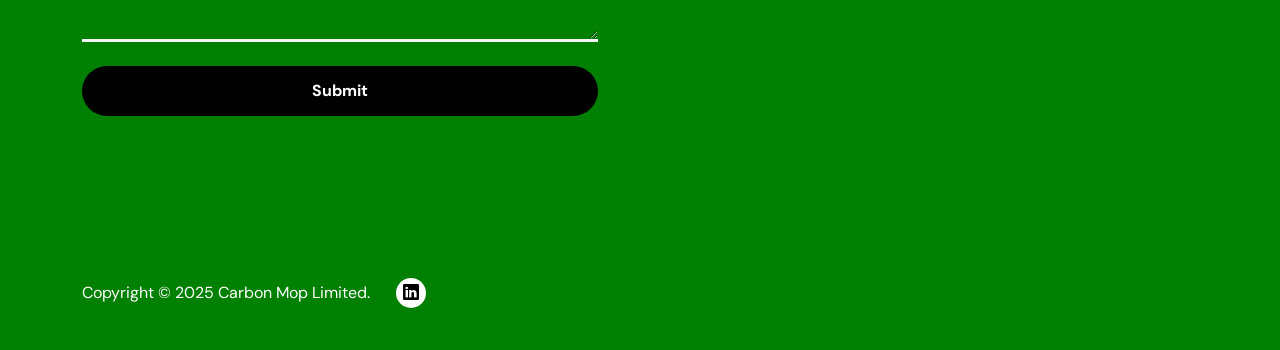
==== commit 687a1bc4: "Update index.html" ====
--- a/index.html
+++ b/index.html
@@ -207,7 +207,7 @@
                                 </div>
                             </div>
 
-                            <div class="row h-100">
+                          <!--  <div class="row h-100">
                                 <div class="col-lg-6 col-6">
                                     <div class="about-thumb d-flex flex-column justify-content-center bg-danger mb-lg-0 h-100">
                                         
@@ -228,7 +228,7 @@
                                             <p class="text-white mb-0">Lorem ipsum dolor sit consectetur</p>
                                         </div>
                                     </div>
-                                </div>
+                                </div>-->
                             </div>
                         </div>
 
@@ -253,7 +253,7 @@
                                     <button class="nav-link active" id="nav-business-tab" data-bs-toggle="tab" data-bs-target="#nav-business" type="button" role="tab" aria-controls="nav-business" aria-selected="true">
                                         <h3> Carbon Credit Trading </h3>
 
-                                        <span>This initiative leverages smart-contract technology to create a transparent marketplace by connecting project developers, offset buyers and registries in one ecosystem, ensuring traceability, efficiency and impact.</span>
+                                        <span>This initiative leverages a Web3 based smart-contract technology to create a transparent marketplace by connecting project developers, offset buyers and registries in one ecosystem, ensuring traceability, efficiency and impact.</span>
                                     </button>
 
                                     <button class="nav-link" id="nav-strategy-tab" data-bs-toggle="tab" data-bs-target="#nav-strategy" type="button" role="tab" aria-controls="nav-strategy" aria-selected="false">
@@ -278,7 +278,7 @@
 
                                     <h5 class="mt-4 mb-2">Blockchain Carbon Credit Trading Platform</h5>
 
-                                    <p>Enables corporates and institutions to buy, sell and retire verified carbon credits on an immutable ledger for transparency and trust.
+                                    <p>Our Web3 platfrom uses smart-contract technology to enables corporates and institutions to buy, sell and retire verified carbon credits on an immutable ledger for transparency and trust.
 
 										Smart contract automation ensures record-keeping, settlement and auditability.
 
@@ -417,7 +417,7 @@
                                     </div>
                                 </a>
                             </div>
-                        </div>
+                        </div>-->
 
                         <div class="col-lg-4 col-12">
                             <div class="projects-thumb projects-thumb-small">
@@ -549,3 +549,4 @@
 
     </body>
 </html>
+
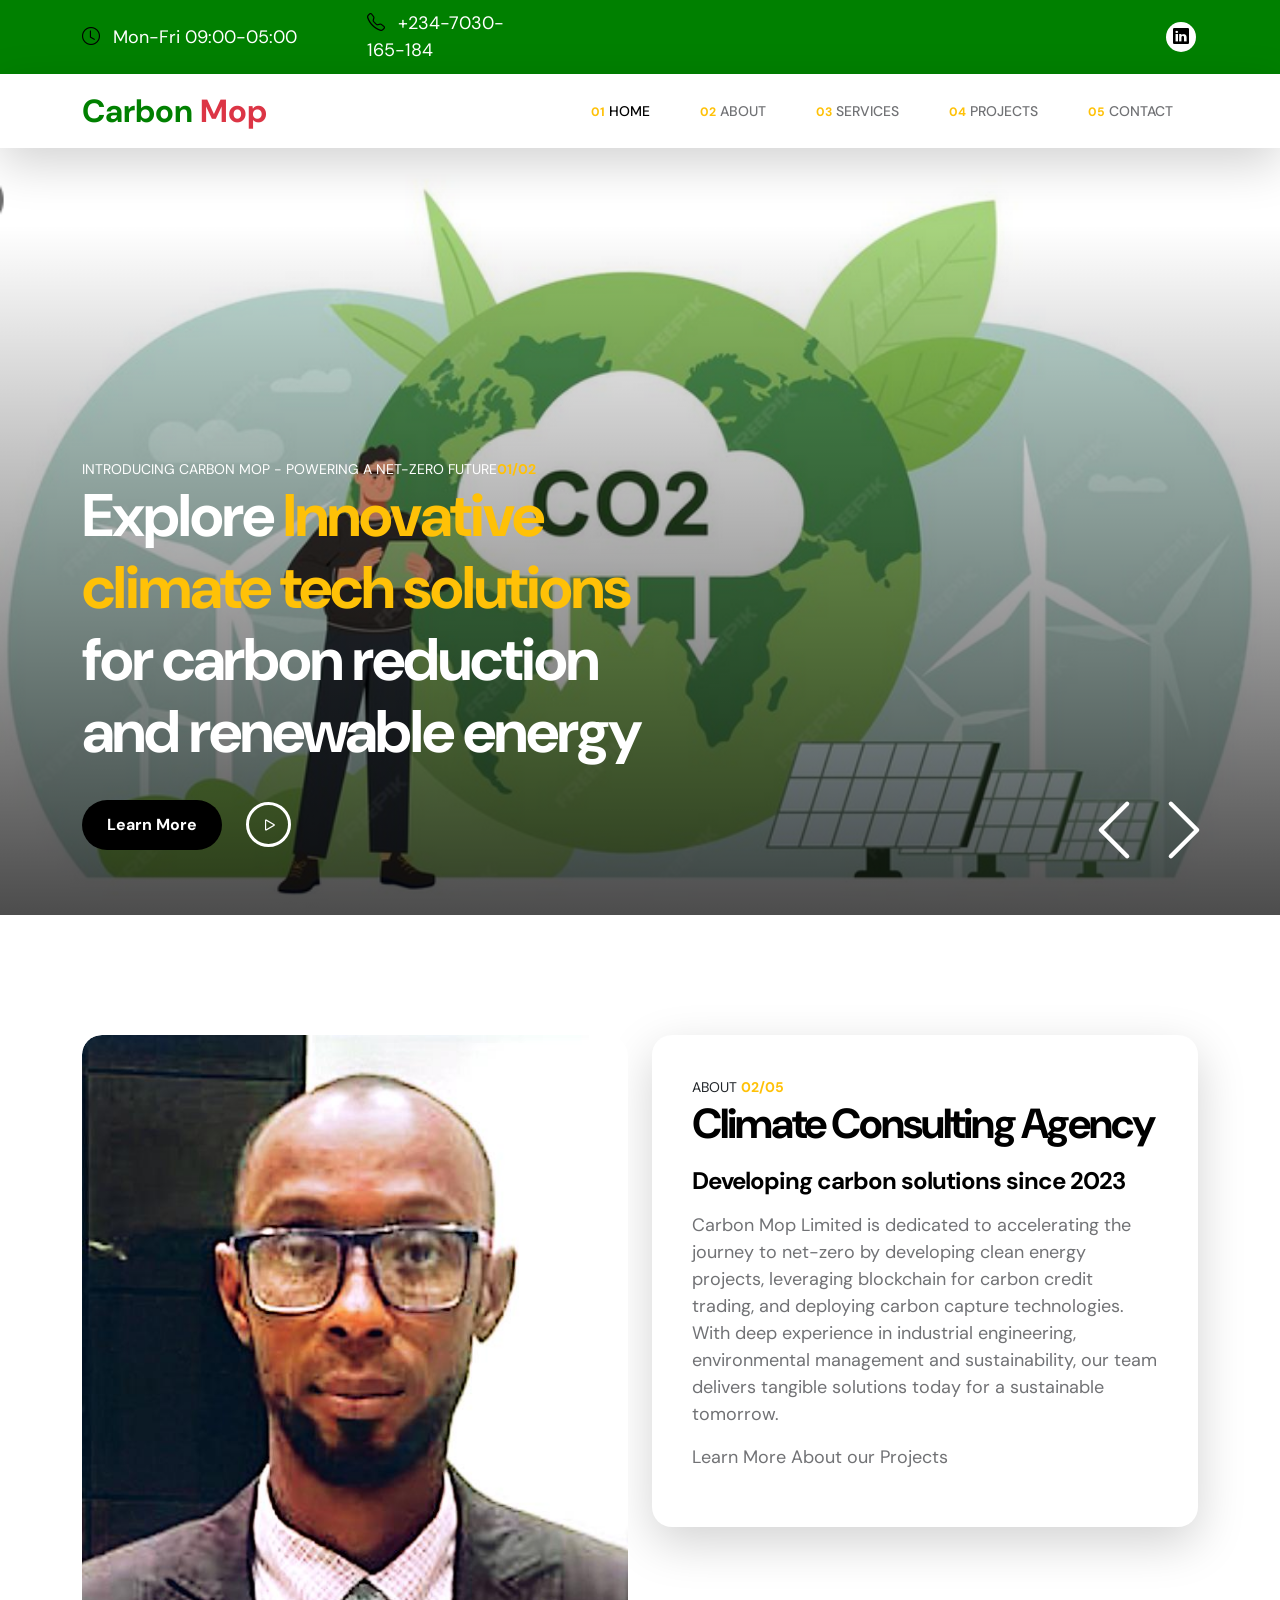
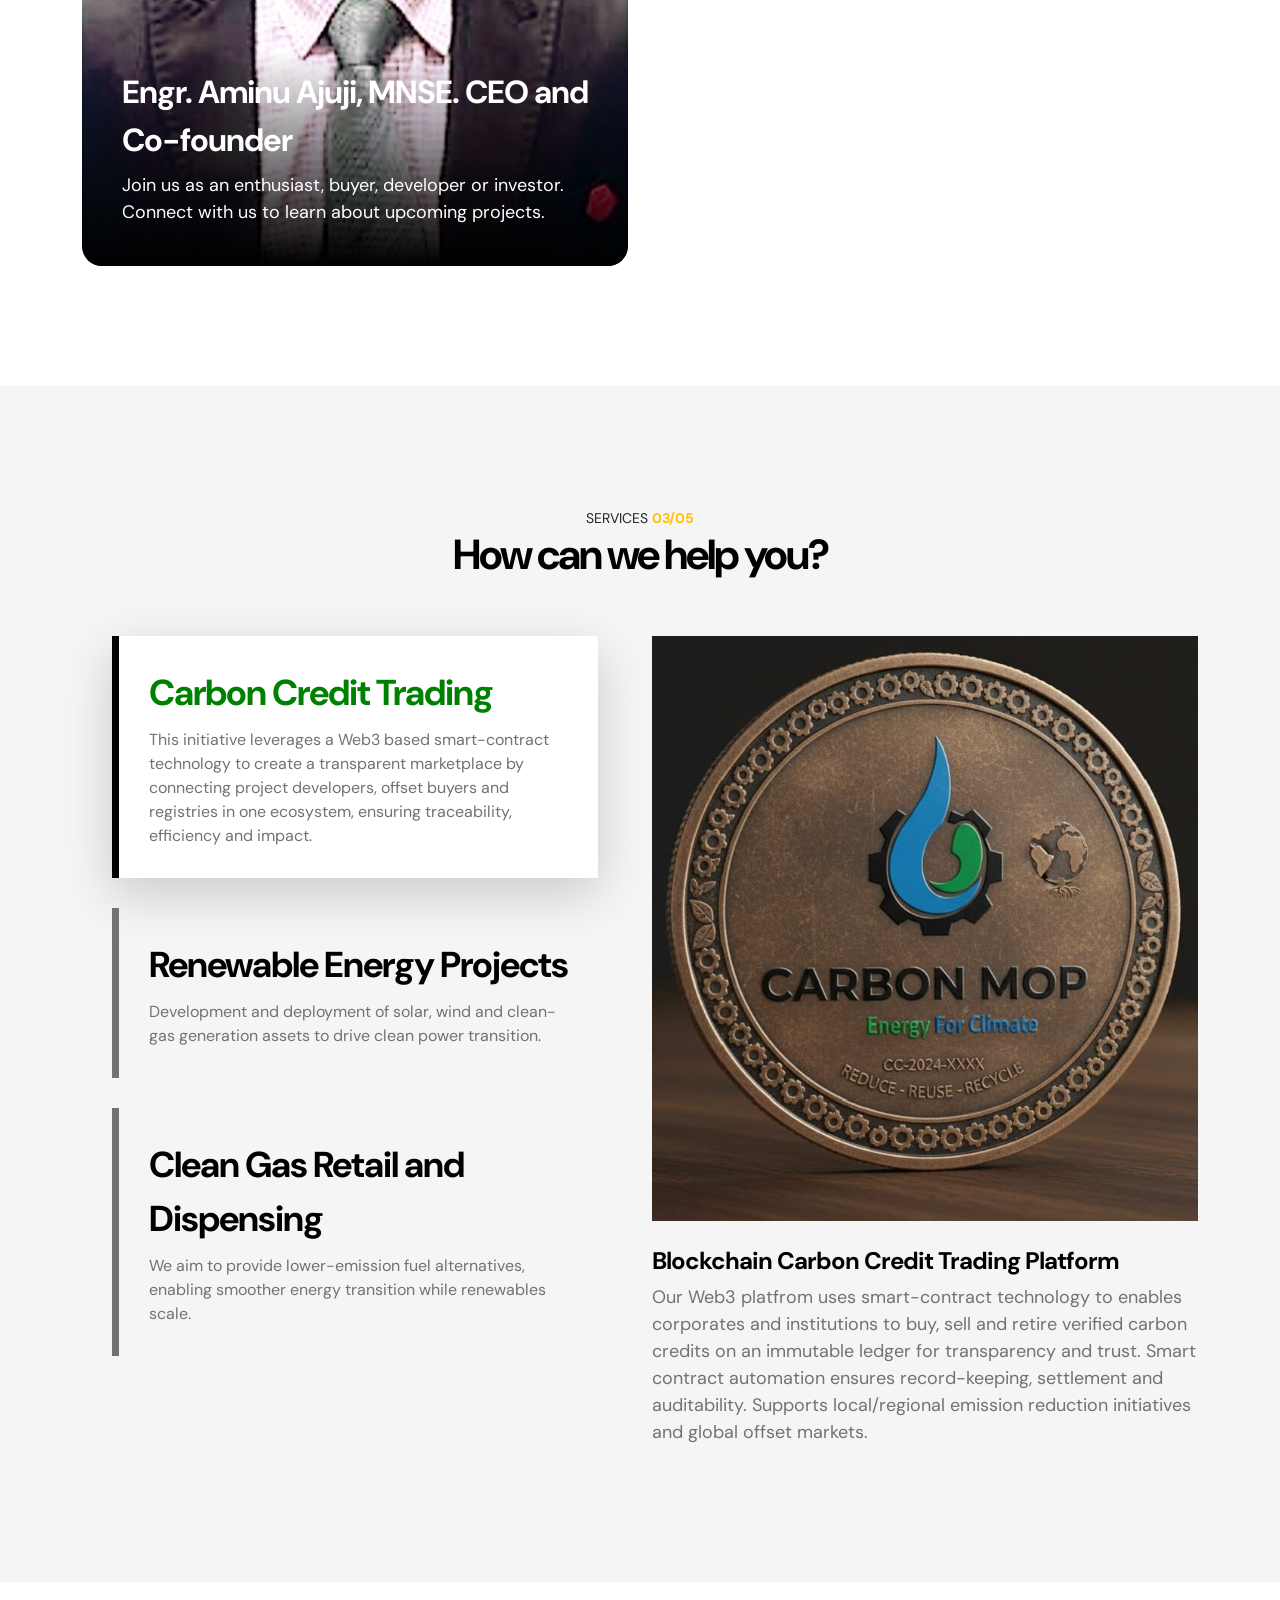
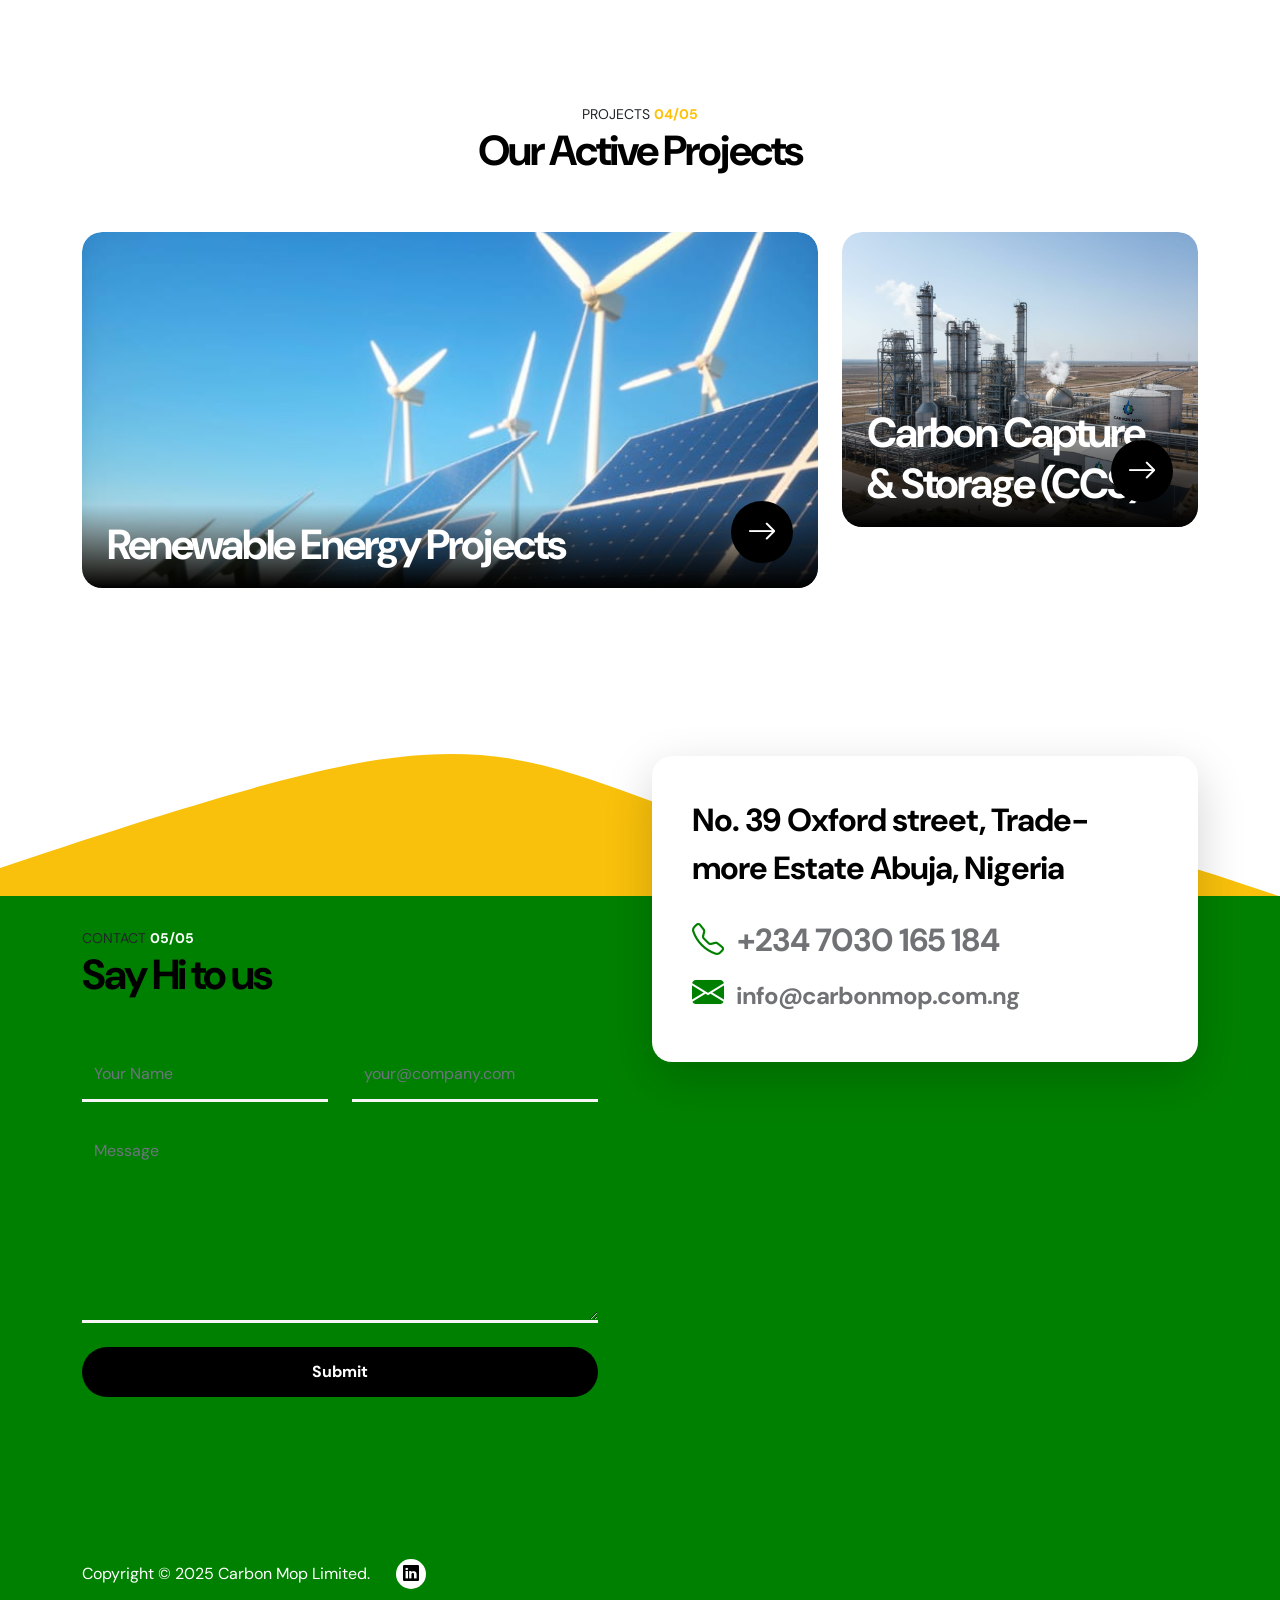
==== commit 7a137b0a: "Update index.html" ====
--- a/index.html
+++ b/index.html
@@ -417,7 +417,7 @@
                                     </div>
                                 </a>
                             </div>
-                        </div>-->
+                        </div>
 
                         <div class="col-lg-4 col-12">
                             <div class="projects-thumb projects-thumb-small">
@@ -550,3 +550,4 @@
     </body>
 </html>
 
+
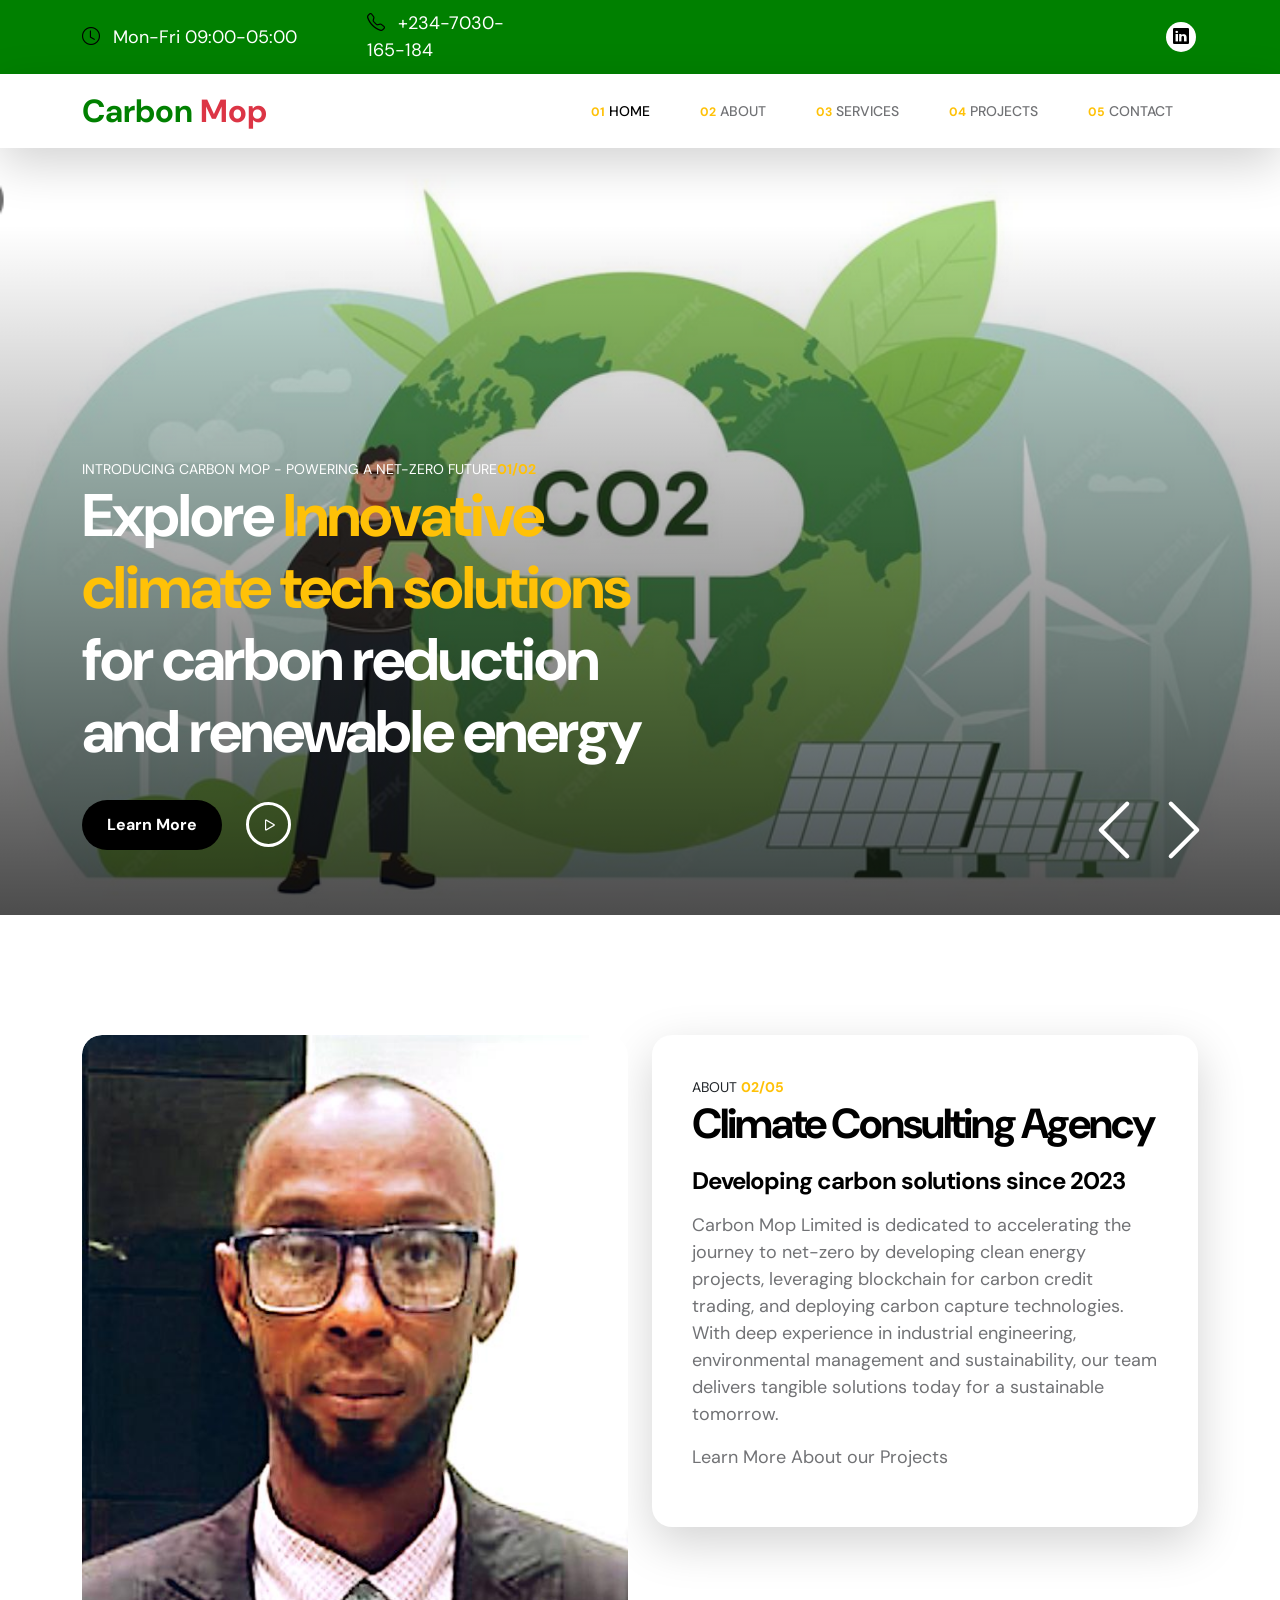
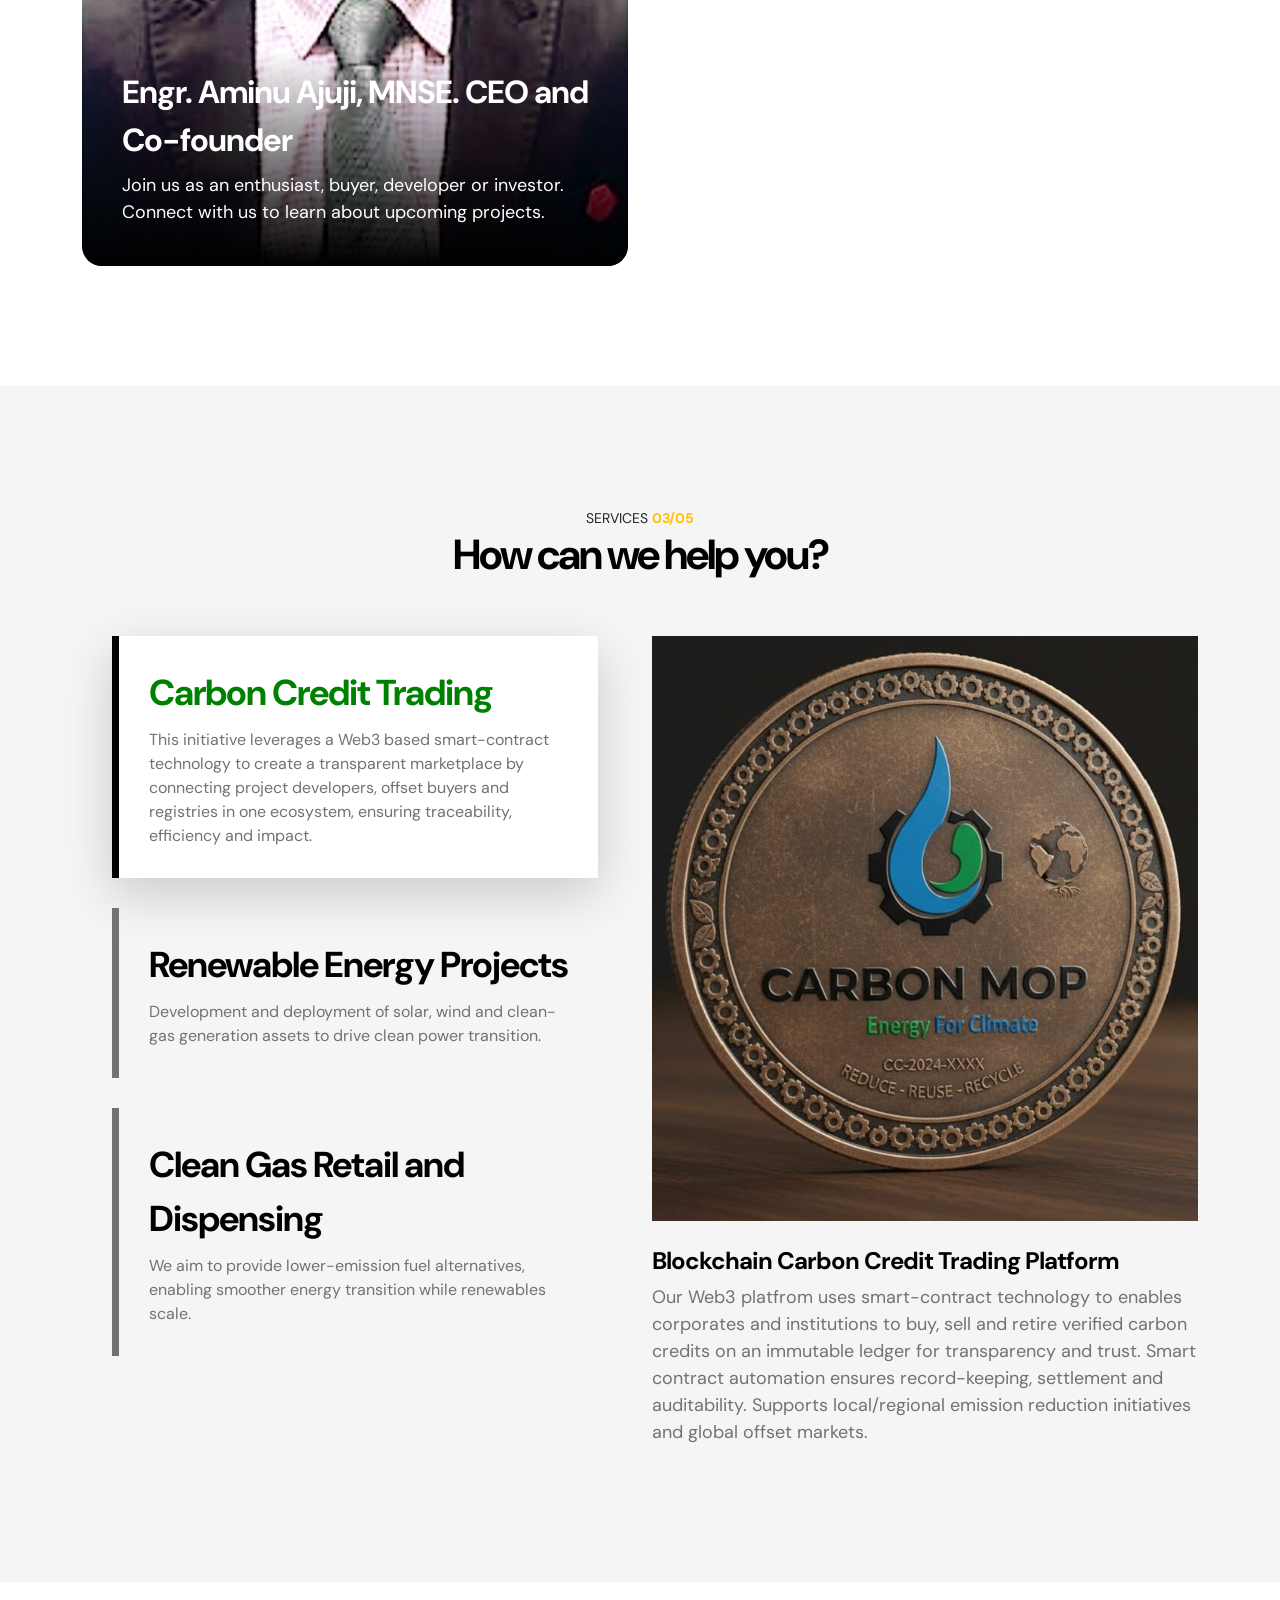
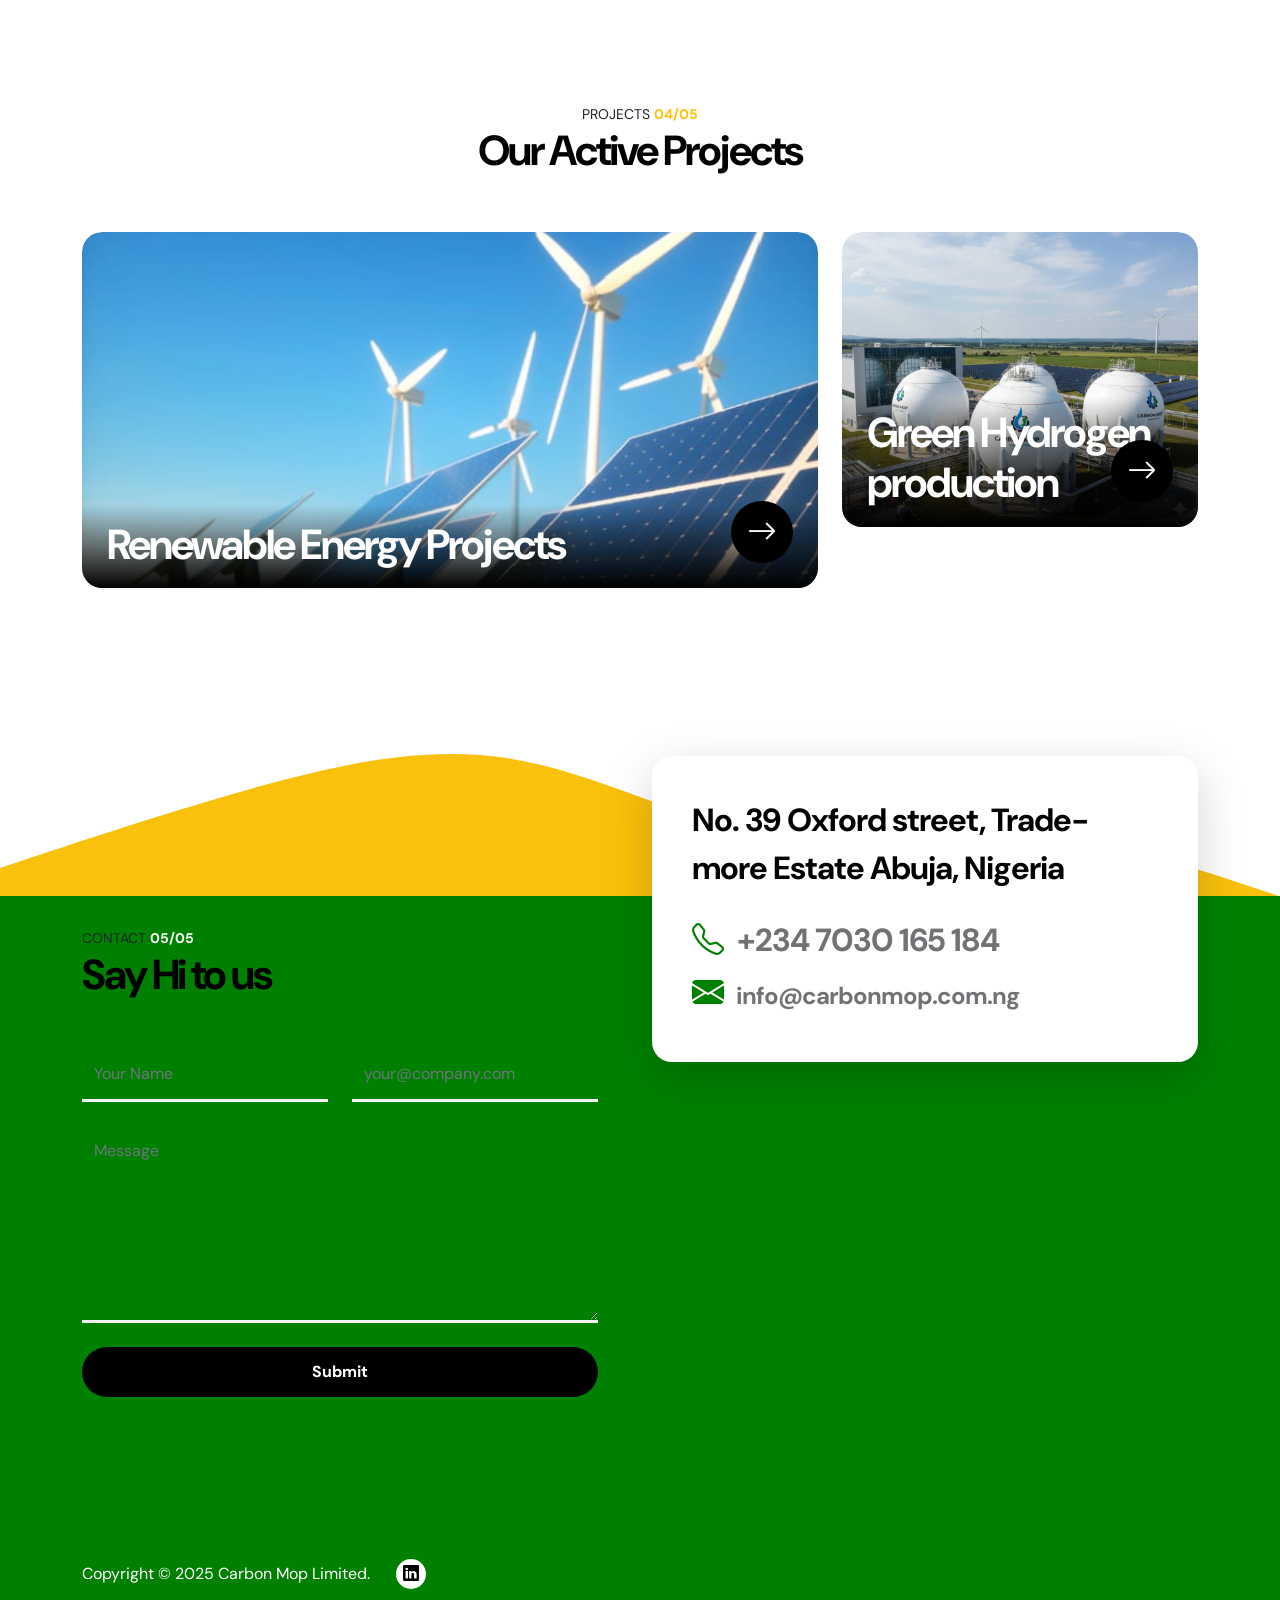
==== commit 439d6737: "Update index.html added green hydrogen project" ====
--- a/index.html
+++ b/index.html
@@ -422,13 +422,13 @@
                         <div class="col-lg-4 col-12">
                             <div class="projects-thumb projects-thumb-small">
                                 <a href="project-detail.html">
-                                    <img src="images/projects/carbon-capture-storage.jpg" class="img-fluid projects-image" alt="">
+                                    <img src="images/projects/green-hydrogen.jpg" class="img-fluid projects-image" alt="">
                                     
                                     <div class="projects-info">
                                         <div class="projects-title-wrap">
                                             <small class="projects-small-title"></small>
 
-                                            <h2 class="projects-title">Carbon Capture & Storage (CCS)</h2>
+                                            <h2 class="projects-title">Green Hydrogen production</h2>
                                         </div>
 
                                         <div class="projects-btn-wrap mt-4">
@@ -551,3 +551,4 @@
 </html>
 
 
+
